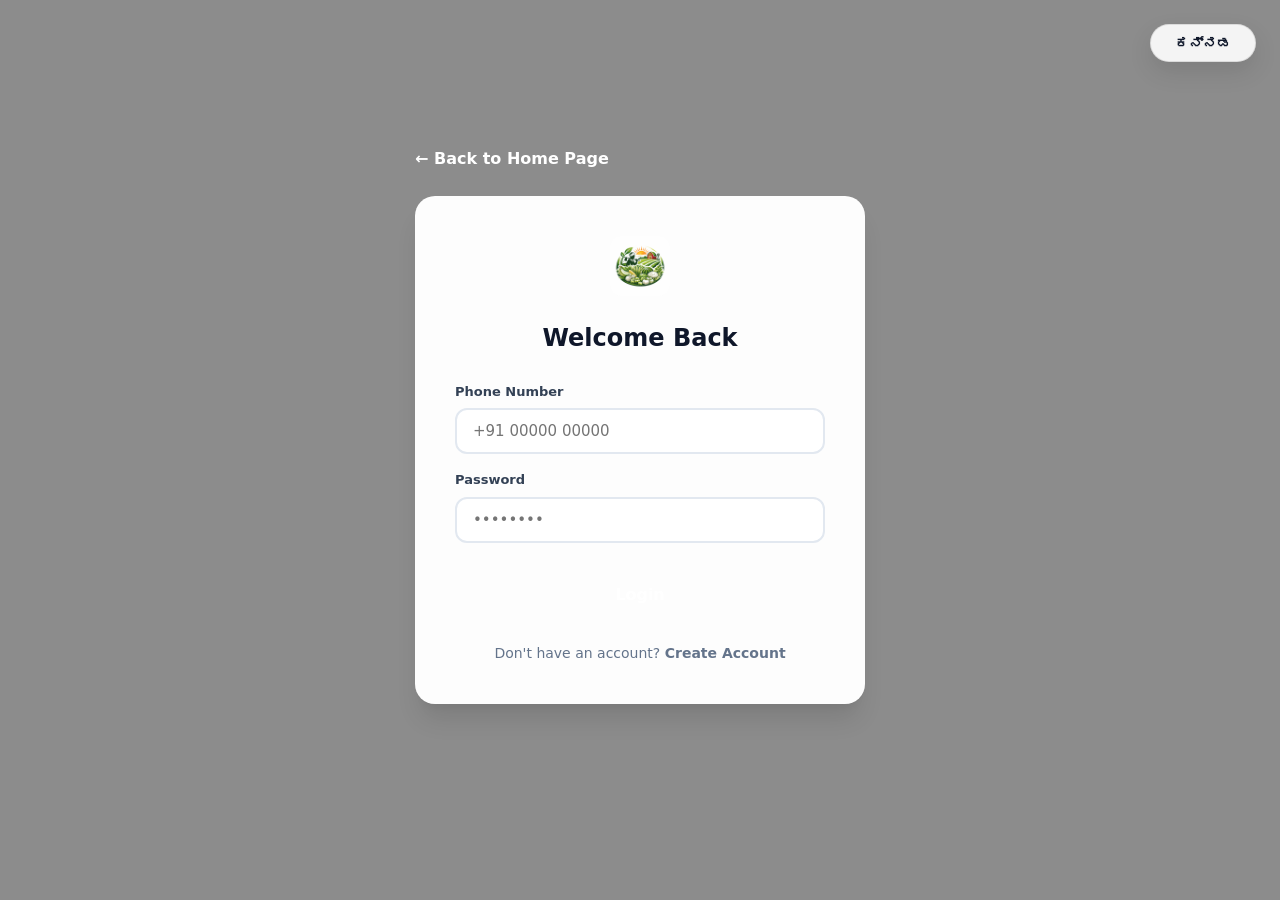
==== login.html @ d5a903eb "Add files via upload" ====
<!DOCTYPE html>
<html lang="en">
<head>
  <meta charset="UTF-8">
  <meta name="viewport" content="width=device-width, initial-scale=1.0">
  <title>Login / Sign Up — Raitha Bandhu</title>
  <link rel="stylesheet" href="style.css">
  <link rel="stylesheet" href="mobile.css">
  <style>
    body {
      background: linear-gradient(rgba(0, 0, 0, 0.45), rgba(0, 0, 0, 0.45)), url('https://images.unsplash.com/photo-1500382017468-9049fed747ef?auto=format&fit=crop&w=1920&q=80');
      background-size: cover;
      background-position: center;
      background-attachment: fixed;
      display: flex;
      align-items: center;
      justify-content: center;
      min-height: 100vh;
      margin: 0;
      padding: 20px;
    }
    .auth-container {
      width: 100%;
      max-width: 450px;
      position: relative;
    }
    .back-home {
      position: absolute;
      top: -50px;
      left: 0;
      color: white;
      font-weight: 700;
      display: flex;
      align-items: center;
      gap: 8px;
      text-decoration: none;
      transition: opacity 0.3s;
    }
    .back-home:hover { opacity: 0.8; }

    .auth-card {
      background: rgba(255, 255, 255, 0.98);
      backdrop-filter: blur(10px);
      padding: 40px;
      border-radius: var(--radius);
      box-shadow: var(--shadow-lg);
      text-align: center;
      animation: glideUp 0.6s ease-out;
    }
    .auth-logo {
      width: 60px;
      height: 60px;
      border-radius: 12px;
      margin-bottom: 16px;
    }
    .auth-title {
      font-size: 24px;
      font-weight: 800;
      color: var(--green);
      margin-bottom: 24px;
    }
    .form-group {
      text-align: left;
      margin-bottom: 16px;
    }
    .form-label {
      display: block;
      font-size: 13px;
      font-weight: 700;
      color: var(--text-sub);
      margin-bottom: 6px;
    }
    .form-input {
      width: 100%;
      padding: 12px 16px;
      border: 2px solid var(--border);
      border-radius: 12px;
      font-size: 15px;
      transition: border-color 0.3s;
    }
    .form-input:focus {
      outline: none;
      border-color: var(--green-mid);
    }
    .btn-auth {
      width: 100%;
      background: var(--green);
      color: white;
      padding: 14px;
      border-radius: 12px;
      font-size: 16px;
      font-weight: 700;
      margin-top: 12px;
      transition: all 0.2s;
    }
    .btn-auth:hover {
      background: var(--green-mid);
      transform: translateY(-2px);
    }
    .auth-switch {
      margin-top: 24px;
      font-size: 14px;
      color: var(--text-muted);
    }
    .auth-switch a {
      color: var(--green-mid);
      font-weight: 700;
      cursor: pointer;
    }
    .hidden { display: none; }
  </style>
</head>
<body>

  <div class="auth-container">
    <button id="langToggleBtn" class="login-lang-btn" onclick="toggleLanguage()">ಕನ್ನಡ</button>
    <a href="index.html" class="back-home" data-i18n="back_to_home">← Back to Home Page</a>

    <!-- LOGIN CARD -->
    <div class="auth-card" id="loginCard">
      <img src="logo.png" alt="Raitha Bandhu" class="auth-logo" style="border-radius:12px;">
      <h1 class="auth-title" data-i18n="login_welcome_back">Welcome Back</h1>
      
      <form id="loginForm">
        <div class="form-group">
          <label class="form-label" data-i18n="login_phone">Phone Number</label>
          <input type="tel" id="loginPhone" class="form-input" placeholder="+91 00000 00000" required>
        </div>
        <div class="form-group">
          <label class="form-label" data-i18n="login_pass">Password</label>
          <input type="password" id="loginPass" class="form-input" placeholder="••••••••" required>
        </div>
        <button type="submit" class="btn-auth" data-i18n="login_btn">Login</button>
      </form>

      <p class="auth-switch"><span data-i18n="login_no_account">Don't have an account?</span> <a onclick="toggleAuth()" data-i18n="login_create_link">Create Account</a></p>
    </div>

    <!-- SIGNUP CARD -->
    <div class="auth-card hidden" id="signupCard">
      <img src="logo.png" alt="Raitha Bandhu" class="auth-logo" style="border-radius:12px;">
      <h1 class="auth-title" data-i18n="login_create_account">Create Account</h1>
      
      <form id="signupForm">
        <div class="form-group">
          <label class="form-label" data-i18n="login_full_name">Full Name</label>
          <input type="text" id="signupName" class="form-input" data-i18n-placeholder="signup_name_placeholder" placeholder="Enter your name" required>
        </div>
        <div class="form-group">
          <label class="form-label" data-i18n="login_phone">Phone Number</label>
          <input type="tel" id="signupPhone" class="form-input" placeholder="+91 00000 00000" required>
        </div>
        <div class="form-group">
          <label class="form-label" data-i18n="login_pass_create">Create Password</label>
          <input type="password" id="signupPass" class="form-input" placeholder="••••••••" required>
        </div>
        <button type="submit" class="btn-auth" data-i18n="login_signup_btn">Sign Up</button>
      </form>

      <p class="auth-switch"><span data-i18n="login_have_account">Already have an account?</span> <a onclick="toggleAuth()" data-i18n="login_instead_link">Login instead</a></p>
    </div>
  </div>

  <script src="i18n.js"></script>
  <script>
    function toggleAuth() {
      document.getElementById('loginCard').classList.toggle('hidden');
      document.getElementById('signupCard').classList.toggle('hidden');
    }

    // LOGIN LOGIC
    document.getElementById('loginForm').addEventListener('submit', (e) => {
      e.preventDefault();
      const phone = document.getElementById('loginPhone').value;
      
      // For demo, we just check if any user exists in localStorage or mock one
      const stored = JSON.parse(localStorage.getItem('raitha_user'));
      if (stored && stored.phone === phone) {
        stored.isLoggedIn = true;
        localStorage.setItem('raitha_user', JSON.stringify(stored));
        window.location.href = 'index.html';
      } else {
        // Mock successful login for any phone if no user found (for easier testing)
        const user = {
          name: "Farmer User",
          phone: phone,
          isLoggedIn: true,
          location: "Karnataka",
          cropping: "Mixed Cropping",
          mandi: "Bangalore",
          water: "Borewell",
          soil: "Red Loam"
        };
        localStorage.setItem('raitha_user', JSON.stringify(user));
        window.location.href = 'index.html';
      }
    });

    // SIGNUP LOGIC
    document.getElementById('signupForm').addEventListener('submit', (e) => {
      e.preventDefault();
      const name = document.getElementById('signupName').value;
      const phone = document.getElementById('signupPhone').value;
      
      const user = {
        name: name,
        phone: phone,
        isLoggedIn: true,
        location: "Select District",
        cropping: "Traditional",
        mandi: "Nearest Mandi",
        water: "Rainfed",
        soil: "Unknown"
      };
      
      localStorage.setItem('raitha_user', JSON.stringify(user));
      alert("Account created successfully!");
      window.location.href = 'profile.html'; // Go to profile to finish setup
    });
  </script>
</body>
</html>
---- style.css ----
/* ============================================================
   RAITHA — Smart Crop Decision System
   Simple, Clean, Farmer-Friendly White Theme (With Real Images)
   ============================================================ */

/* ── RESET & BASE ─────────────────────────────────────────── */
@keyframes glideUp {
  0% { opacity: 0; transform: translateY(30px); }
  100% { opacity: 1; transform: translateY(0); }
}

*, *::before, *::after { box-sizing: border-box; margin: 0; padding: 0; }

:root {
  --white: #ffffff;
  --bg: #f8fafc;
  --bg2: #f1f5f9;
  --card: #ffffff;

  --slate: #0f172a;
  --slate-dark: #020617;
  --slate-light: #f1f5f9;
  --slate-border: #e2e8f0;
  --slate-glow: rgba(15, 23, 42, 0.4);

  --emerald: #10b981;
  --slate: #0f172a;
  --amber: #f59e0b;

  --orange: #f59e0b;
  --orange-light: #fffbeb;
  --orange-mid: #fbbf24;

  --red: #ef4444;
  --red-light: #fef2f2;

  --text: #0f172a;
  --text-sub: #334155;
  --text-muted: #64748b;

  --border: #e2e8f0;

  --radius: 20px;
  --radius-sm: 8px;
  --radius-lg: 32px;

  --shadow: 0 10px 15px -3px rgba(0,0,0,0.1), 0 4px 6px -2px rgba(0,0,0,0.05);
  --shadow-lg: 0 20px 25px -5px rgba(0,0,0,0.1), 0 10px 10px -5px rgba(0,0,0,0.04);
  --shadow-sm: 0 1px 2px 0 rgba(0,0,0,0.05);

  --header-h: 80px;
  --font: "Inter", system-ui, -apple-system, sans-serif;
}

@keyframes shimmer {
  0% { background-position: -200% 0; }
  100% { background-position: 200% 0; }
}

@keyframes pulse-slate {
  0% { box-shadow: 0 0 0 0 rgba(15, 23, 42, 0.4); }
  70% { box-shadow: 0 0 0 10px rgba(15, 23, 42, 0); }
  100% { box-shadow: 0 0 0 0 rgba(15, 23, 42, 0); }
}

html { scroll-behavior: smooth; overflow-x: hidden; }

body {
  font-family: var(--font);
  background: var(--bg);
  color: var(--text);
  line-height: 1.6;
  min-height: 100vh;
  padding-top: 0;
  overflow-x: hidden;
  width: 100%;
}

a { text-decoration: none; color: inherit; }
button { font-family: var(--font); cursor: pointer; border: none; }
select, input { font-family: var(--font); }

/* ── HEADER ──────────────────────────────────────────────────── */
.header-top-bar {
  background: #020617;
  color: #94a3b8;
  height: 36px;
  font-size: 11px;
  display: flex;
  flex-direction: row;
  justify-content: center;
  padding: 0 32px;
  border-bottom: 1px solid rgba(255,255,255,0.05);
  font-weight: 700;
  text-transform: uppercase;
  letter-spacing: 0.5px;
}
.detail-hero {
  background-size: cover;
  background-position: center;
  background-repeat: no-repeat;
  background-image: linear-gradient(rgba(15, 23, 42, 0.8), rgba(15, 23, 42, 0.8)), url('https://images.unsplash.com/photo-1500382017468-9049fed747ef?auto=format&fit=crop&w=1920&q=80');
  padding: 60px 40px;
  border-radius: 40px;
  display: flex;
  justify-content: space-between;
  align-items: center;
  margin-bottom: 48px;
  color: white;
  box-shadow: 0 20px 40px rgba(0,0,0,0.1);
  border: 1px solid rgba(255,255,255,0.1);
}

.dh-left { display: flex; align-items: center; gap: 32px; }
.dh-icon {
  width: 100px;
  height: 100px;
  background: rgba(255,255,255,0.15);
  backdrop-filter: blur(10px);
  border: 1px solid rgba(255,255,255,0.2);
  display: flex;
  align-items: center;
  justify-content: center;
  font-size: 56px;
  border-radius: 32px;
  box-shadow: 0 12px 24px rgba(0,0,0,0.1);
  overflow: hidden; /* Ensure image is contained */
}
.dh-crop-img {
  width: 100%;
  height: 100%;
  object-fit: cover;
  border-radius: inherit;
}
.dh-name {
  font-size: 56px;
  font-weight: 950;
  margin-bottom: 8px;
  letter-spacing: -1.5px;
  background: linear-gradient(to bottom, #ffffff, #dcfce7);
  -webkit-background-clip: text;
  -webkit-text-fill-color: transparent;
}
.dh-meta { display: flex; gap: 12px; font-weight: 700; color: #bae6fd; font-size: 15px; }
.dh-cat, .dh-season, .dh-harvest {
  background: rgba(255,255,255,0.1);
  padding: 6px 14px;
  border-radius: 12px;
}
.dh-price-block {
  text-align: right;
  background: rgba(255,255,255,0.1);
  backdrop-filter: blur(16px);
  padding: 32px;
  border-radius: 32px;
  border: 1px solid rgba(255,255,255,0.2);
  box-shadow: 0 15px 35px rgba(0,0,0,0.15);
}
.dh-today {
  font-size: 56px;
  font-weight: 950;
  color: #fff;
  line-height: 1;
}
.dh-today-unit {
  font-size: 14px;
  color: #d1fae5;
  font-weight: 700;
  text-transform: uppercase;
  letter-spacing: 0.5px;
  margin-top: 4px;
  display: block;
}
.dh-change {
  display: inline-block;
  margin: 12px 0;
  padding: 6px 14px;
  border-radius: 12px;
  font-size: 18px;
  font-weight: 900;
  background: rgba(0,0,0,0.3);
}
.dh-change.up { color: #4ade80; }
.dh-change.down { color: #f87171; }
.dh-yesterday {
  font-size: 15px;
  color: #a7f3d0;
  font-weight: 600;
  opacity: 0.9;
}
.header-top-inner {
  max-width: 1400px;
  width: 100%;
  margin: 0 auto;
  flex-direction: row;
  display: flex;
  justify-content: center; /* Centered */
  align-items: center;
  gap: 40px;
}
.market-status {
  display: flex;
  align-items: center;
  gap: 6px;
  color: #10b981;
}
.market-status-dot {
  width: 6px;
  height: 6px;
  background: #10b981;
  border-radius: 50%;
  box-shadow: 0 0 10px #10b981;
}
.ticker-wrap {
  flex: 1;
  overflow: hidden;
  white-space: nowrap;
  margin: 0 40px;
  position: relative;
}
.ticker-content {
  display: inline-block;
  animation: ticker-slide 30s linear infinite;
}
.ticker-item {
  margin-right: 20px;
}
.ticker-item .up { color: #10b981; }
.ticker-item .down { color: #f43f5e; }
.ticker-sep { color: #334155; margin-right: 20px; }

@keyframes ticker-slide {
  from { transform: translateX(0); }
  to { transform: translateX(-50%); }
}

.header {
  position: fixed;
  top: 0; left: 0; right: 0;
  height: 84px;
  background: rgba(15, 23, 42, 0.95); /* Deep Slate/Charcoal */
  backdrop-filter: blur(20px) saturate(180%);
  -webkit-backdrop-filter: blur(20px) saturate(180%);
  z-index: 2000;
  border-bottom: 1px solid rgba(255, 255, 255, 0.1);
  display: flex;
  align-items: center;
  box-shadow: 0 4px 30px rgba(0,0,0,0.2);
}

.brand-name { font-size: 26px; font-weight: 900; color: #fff; letter-spacing: -1px; }

.nav-tabs {
  display: flex;
  background: rgba(255, 255, 255, 0.1);
  padding: 5px;
  border-radius: 16px;
  gap: 4px;
  border: 1px solid rgba(255, 255, 255, 0.1);
}
.nav-tab {
  padding: 8px 18px;
  border-radius: 12px;
  font-size: 14px;
  font-weight: 800;
  color: #d1fae5;
  transition: all 0.3s;
}
.nav-tab:hover { color: #fff; background: rgba(255,255,255,0.1); }
.nav-tab.active { background: #fff; color: #0f172a; box-shadow: 0 4px 15px rgba(0,0,0,0.1); }

/* Premium Floating Lang Button for Login */
.login-lang-btn {
  position: fixed;
  top: 24px;
  right: 24px;
  z-index: 2000;
  background: rgba(255, 255, 255, 0.9);
  backdrop-filter: blur(12px);
  -webkit-backdrop-filter: blur(12px);
  border: 1px solid rgba(0, 0, 0, 0.1);
  padding: 10px 24px;
  border-radius: 50px;
  font-weight: 800;
  font-size: 14px;
  color: #0f172a;
  cursor: pointer;
  box-shadow: 0 10px 25px rgba(0,0,0,0.1);
  transition: all 0.3s cubic-bezier(0.4, 0, 0.2, 1);
  display: flex;
  align-items: center;
  gap: 8px;
}
.login-lang-btn:hover {
  background: #fff;
  transform: translateY(-2px);
  box-shadow: 0 15px 35px rgba(0,0,0,0.15);
  border-color: #0f172a;
}
.login-lang-btn:active { transform: translateY(0); }

.search-bar {
  display: flex;
  align-items: center;
  background: rgba(255, 255, 255, 0.1);
  border-radius: 16px;
  padding: 5px 8px;
  width: 300px;
  position: relative;
  transition: all 0.3s;
  border: 1px solid rgba(255, 255, 255, 0.1);
}
.search-bar:focus-within { background: rgba(255, 255, 255, 0.2); width: 340px; border-color: #10b981; }
.search-trigger-icon { padding-left: 10px; color: #d1fae5; }
.search-input {
  background: transparent;
  border: none;
  padding: 8px 12px;
  font-size: 14px;
  color: #fff;
  width: 100%;
  outline: none;
}
.search-input::placeholder { color: rgba(255, 255, 255, 0.6); }
.header-inner {
  max-width: 1440px;
  width: 100%;
  margin: 0 auto;
  padding: 0 24px;
  display: flex;
  align-items: center;
  justify-content: space-between;
}

.header-left, .header-right {
  display: flex;
  align-items: center;
  gap: 32px;
}

.brand {
  display: flex;
  align-items: center;
  gap: 12px;
  flex-shrink: 0;
}
.app-logo-img { width: 44px; height: 44px; object-fit: contain; border-radius: 10px; }
.brand-name { font-size: 24px; font-weight: 900; color: #fff; letter-spacing: -1px; }

/* ── AUTH SECTION ────────────────────────────────────────────── */
.auth-section { display: flex; align-items: center; gap: 12px; }
.auth-btn {
  display: flex;
  align-items: center;
  gap: 8px;
  padding: 8px 16px;
  border-radius: 12px;
  background: white;
  border: 1px solid var(--border);
  font-size: 13px;
  font-weight: 800;
  color: var(--text);
  transition: all 0.2s;
  cursor: pointer;
}
.auth-btn:hover { background: #f8fafc; transform: translateY(-1px); border-color: var(--green-mid); box-shadow: 0 4px 12px rgba(0,0,0,0.05); }
.auth-icon { font-size: 16px; }
.logout-link { color: var(--red); border-color: var(--red-light); }
.logout-link:hover { background: var(--red-light); border-color: var(--red); }

.lang-toggle-btn {
  padding: 10px 18px;
  background: var(--green);
  color: white;
  border-radius: 14px;
  font-weight: 900;
  font-size: 13px;
  transition: all 0.2s;
}
.lang-toggle-btn:hover { transform: scale(1.05); box-shadow: 0 4px 15px rgba(6, 78, 59, 0.3); }

/* ── PAGE BACKGROUNDS ────────────────────────────────────────── */
.login-page {
  background: linear-gradient(rgba(0,0,0,0.4), rgba(0,0,0,0.4)), url('https://images.unsplash.com/photo-1500382017468-9049fed747ef?auto=format&fit=crop&w=1920&q=80') center/cover no-repeat fixed !important;
}

.weather-main, .profile-container {
  background: url('https://images.unsplash.com/photo-1561470508-fd4df1ed90b2?auto=format&fit=crop&w=1920&q=80') center/cover no-repeat fixed !important;
}

body { padding-top: 84px; } /* Space for fixed header */




.btn-pagination {
  background: white;
  color: var(--green);
  border: 2px solid var(--green);
  padding: 12px 32px;
  border-radius: 50px;
  font-weight: 700;
  font-size: 15px;
  transition: all 0.2s;
  cursor: pointer;
  box-shadow: 0 4px 6px rgba(0,0,0,0.05);
}
.btn-pagination:hover {
  background: var(--green);
  color: white;
  transform: translateY(-2px);
  box-shadow: 0 6px 12px rgba(0,0,0,0.1);
}

.real-cat-icon {
  width: 1.4em;
  height: 1.4em;
  border-radius: 50%;
  object-fit: cover;
  vertical-align: middle;
  background: white;
  box-shadow: 0 2px 5px rgba(0,0,0,0.15);
  display: inline-block;
  margin-right: 6px;
  border: 1px solid rgba(220, 220, 220, 0.5);
}

/* ── HERO CORE STATS ──────────────────────────────────────────── */
.hero-stats {
  display: flex;
  justify-content: center;
  gap: 16px;
  margin-top: 32px;
  flex-wrap: wrap;
  width: 100%;
}
.stat-card {
  background: rgba(0, 0, 0, 0.4);
  backdrop-filter: blur(8px);
  -webkit-backdrop-filter: blur(8px);
  border: 1px solid rgba(255, 255, 255, 0.15);
  box-shadow: 0 8px 16px rgba(0,0,0,0.3);
  padding: 20px 24px;
  border-radius: var(--radius);
  text-align: center;
  flex: 1;
  min-width: 120px;
  max-width: 200px;
  transition: transform 0.2s, background 0.2s;
}
.stat-card:hover {
  transform: translateY(-3px);
  background: rgba(0, 0, 0, 0.5);
  border-color: rgba(255,255,255,0.3);
}
.stat-val {
  font-size: 32px;
  font-weight: 800;
  color: white;
  line-height: 1;
  text-shadow: 1px 1px 2px rgba(0,0,0,0.5);
}
.stat-lbl {
  font-size: 12px;
  color: #a5d6a7;
  font-weight: 700;
  text-transform: uppercase;
  letter-spacing: 1px;
  margin-top: 8px;
}
.btn-primary {
  background: white;
  color: var(--green);
  padding: 14px 28px;
  border-radius: 50px;
  font-weight: 700;
  font-size: 16px;
  transition: all 0.2s;
  box-shadow: var(--shadow);
}
.btn-primary:hover { background: var(--green-light); transform: translateY(-2px); }
.btn-secondary {
  background: rgba(255,255,255,0.2);
  color: white;
  padding: 14px 28px;
  border-radius: 50px;
  font-weight: 700;
  font-size: 16px;
  border: 2px solid rgba(255,255,255,0.8);
  transition: all 0.2s;
}
.btn-secondary:hover { background: rgba(255,255,255,0.3); transform: translateY(-2px); }

/* ── NOTICE BAR ────────────────────────────────────────────────── */
.notice-bar {
  background-color: #fff8e1;
  color: #ff8f00;
  text-align: center;
  padding: 10px 16px;
  font-size: 13px;
  font-weight: 600;
  border-bottom: 1px solid #ffe082;
  line-height: 1.5;
  
  /* Critical for zooming & mobile constraints */
  word-wrap: break-word;
  white-space: normal;
  display: block;
}

/* ── LIVE DATA WIDGETS ──────────────────────────────────── */
.live-dashboard {
  display: flex;
  justify-content: center;
  gap: 16px;
  margin-top: 24px;
  flex-wrap: wrap;
}
.live-widget {
  background: rgba(255, 255, 255, 0.05);
  backdrop-filter: blur(16px);
  -webkit-backdrop-filter: blur(16px);
  border: 1px solid rgba(255, 255, 255, 0.1);
  border-radius: 20px;
  padding: 20px 28px;
  display: flex;
  align-items: center;
  gap: 20px;
  color: white;
  transition: all 0.3s;
}
.live-widget:hover {
  background: rgba(255, 255, 255, 0.1);
  border-color: rgba(16, 185, 129, 0.3);
  transform: translateY(-4px);
}
.live-widget-icon {
  font-size: 36px;
  filter: drop-shadow(0 4px 8px rgba(0,0,0,0.3));
}
.live-widget-title {
  font-size: 11px;
  text-transform: uppercase;
  color: #a7f3d0;
  font-weight: 800;
  letter-spacing: 1px;
}
.live-widget-val {
  font-size: 20px;
  font-weight: 800;
  margin-top: 4px;
}
.live-widget-sub {
  font-size: 13px;
  color: rgba(255, 255, 255, 0.7);
  display: flex;
  align-items: center;
  gap: 6px;
}

/* Live Pulse Dot */
.pulse-dot {
  width: 8px;
  height: 8px;
  background: #10b981;
  border-radius: 50%;
  position: relative;
}
.pulse-dot::after {
  content: "";
  position: absolute;
  inset: -4px;
  border-radius: 50%;
  border: 2px solid #10b981;
  animation: pulse-emerald 2s infinite;
}

/* ── SPLASH SCREEN LOADER ─────────────────────────────────────────── */
#splashScreen {
  position: fixed;
  inset: 0;
  background: #020617;
  z-index: 99999;
  display: flex;
  flex-direction: column;
  align-items: center;
  justify-content: center;
  transition: opacity 0.6s ease, visibility 0.6s ease;
}
.splash-logo-container {
  display: flex;
  flex-direction: column;
  align-items: center;
  animation: pulseLogo 1.5s infinite;
}
.splash-logo-img {
  width: 120px;
  height: 120px;
  border-radius: 20px;
  margin-bottom: 24px;
  box-shadow: 0 10px 20px rgba(0,0,0,0.5);
  animation: scaleIn 0.8s ease-out forwards;
}
.splash-title {
  color: white;
  font-size: 32px;
  font-weight: 800;
  letter-spacing: 3px;
}
.splash-hidden {
  opacity: 0;
  visibility: hidden;
  pointer-events: none;
}
@keyframes pulseLogo {
  0% { transform: scale(0.95); opacity: 0.8; }
  50% { transform: scale(1.05); opacity: 1; }
  100% { transform: scale(0.95); opacity: 0.8; }
}

/* ── SEARCH BAR ───────────────────────────────────────────── */
.notice-bar {
  background: rgba(255, 248, 225, 0.95);
  backdrop-filter: blur(10px);
  border-bottom: 2px solid rgba(255, 224, 130, 0.8);
  padding: 10px 24px;
  text-align: center;
  font-size: 14px;
  color: #5d4037;
  font-weight: 600;
}

/* ── SECTIONS ─────────────────────────────────────────────── */
.section {
  max-width: 1200px;
  margin: 0 auto;
  padding: 48px 24px;
}
.section-header {
  margin-bottom: 40px;
  text-align: center;
}
.hero {
  padding: 120px 24px;
  background: linear-gradient(rgba(15, 23, 42, 0.65), rgba(15, 23, 42, 0.85)), url('https://images.unsplash.com/photo-1500382017468-9049fed747ef?auto=format&fit=crop&w=1920&q=80') center/cover no-repeat fixed;
  color: white;
  text-align: center;
  position: relative;
  overflow: hidden;
  border-radius: 0 0 80px 80px;
  box-shadow: 0 25px 50px -12px rgba(0, 0, 0, 0.25);
}

.hero::before {
  content: "";
  position: absolute;
  top: 0; left: 0; right: 0; bottom: 0;
  background: radial-gradient(circle at center, transparent 0%, rgba(0,0,0,0.3) 100%);
  pointer-events: none;
}

.hero-inner { max-width: 1100px; margin: 0 auto; position: relative; z-index: 2; }

.hero-title {
  font-size: 64px;
  font-weight: 950;
  margin-bottom: 28px;
  line-height: 1.05;
  letter-spacing: -2px;
  color: #ffffff; /* Minimalist White */
  text-shadow: 0 10px 30px rgba(0,0,0,0.2);
}

.hero-sub {
  font-size: 20px;
  opacity: 0.85;
  margin-bottom: 48px;
  max-width: 800px;
  margin-left: auto;
  margin-right: auto;
  font-weight: 500;
  color: #ffffff;
  line-height: 1.6;
}

.hero-quote {
  font-size: 14px;
  font-style: italic;
  font-weight: 500;
  color: rgba(255,255,255,0.9);
  background: rgba(255,255,255,0.05);
  padding: 10px 20px;
  border-radius: 50px;
  display: inline-block;
  margin-bottom: 20px;
  border: 1px solid rgba(255,255,255,0.15);
}

.hero-actions { display: flex; gap: 16px; justify-content: center; }

.btn-primary {
  background: #fff;
  color: #064e3b;
  padding: 16px 32px;
  border-radius: 16px;
  font-weight: 800;
  font-size: 16px;
  box-shadow: 0 10px 25px rgba(0,0,0,0.15);
  transition: all 0.3s cubic-bezier(0.4, 0, 0.2, 1);
  border: none;
  cursor: pointer;
}
.btn-primary:hover { 
  transform: translateY(-4px); 
  box-shadow: 0 20px 40px rgba(0,0,0,0.2); 
  background: #f8fafc; 
  color: #059669;
}

.btn-secondary {
  background: rgba(255,255,255,0.1);
  backdrop-filter: blur(10px);
  color: white;
  padding: 16px 32px;
  border-radius: 16px;
  font-weight: 800;
  font-size: 16px;
  border: 1px solid rgba(255,255,255,0.2);
  transition: all 0.3s;
}
.btn-secondary:hover { 
  background: rgba(255,255,255,0.25); 
  transform: translateY(-4px); 
  border-color: rgba(255,255,255,0.5);
  box-shadow: 0 15px 35px rgba(0,0,0,0.2);
}

/* ── STATS WIDGET ────────────────────────────────────────────── */
.hero-stats {
  display: flex;
  justify-content: center;
  align-items: stretch;
  gap: 32px;
  margin: 80px auto 0;
  max-width: 900px;
  width: 100%;
}
.stat-item {
  flex: 1;
  background: rgba(255, 255, 255, 0.08);
  border: 1px solid rgba(255, 255, 255, 0.2);
  padding: 40px 24px;
  border-radius: 40px;
  backdrop-filter: blur(12px);
  transition: all 0.4s cubic-bezier(0.175, 0.885, 0.32, 1.275);
  position: relative;
  text-align: center;
  display: flex;
  flex-direction: column;
  justify-content: center;
  align-items: center;
}
.stat-item:hover { transform: translateY(-10px); background: rgba(255, 255, 255, 0.12); box-shadow: 0 20px 40px rgba(0,0,0,0.2); }
.stat-val { font-size: 52px; font-weight: 950; color: #fff; margin-bottom: 8px; letter-spacing: -2.5px; }
.stat-lbl { font-size: 13px; font-weight: 800; text-transform: uppercase; letter-spacing: 1.5px; color: #a7f3d0; }

.section-title {
  font-size: 32px;
  font-weight: 800;
  color: var(--text);
  margin-bottom: 12px;
  position: relative;
  display: inline-block;
}
.section-title::after {
  content: "";
  position: absolute;
  bottom: -6px;
  left: 50%;
  transform: translateX(-50%);
  width: 40px;
  height: 4px;
  background: var(--green-mid);
  border-radius: 2px;
}
.section-sub {
  font-size: 17px;
  color: var(--text-muted);
  max-width: 600px;
  margin: 0 auto;
}

/* ── REAL IMAGE CROP GRID ──────────────────────────────────────── */
.crop-grid {
  display: grid;
  grid-template-columns: repeat(auto-fill, minmax(260px, 1fr));
  gap: 20px;
}

.mandi-grid {
  display: grid;
  grid-template-columns: repeat(3, 1fr);
  gap: 24px;
}

/* Cards with Background Image */
.crop-card, .mandi-card {
  border-radius: var(--radius);
  overflow: hidden;
  cursor: pointer;
  position: relative;
  background-color: var(--card);
  box-shadow: var(--shadow);
  transition: all 0.4s cubic-bezier(0.4, 0, 0.2, 1);
  background-size: cover;
  background-position: center;
  min-height: 280px;
  display: flex;
  flex-direction: column;
  justify-content: flex-end;
  color: white;
  border: 1px solid var(--border);
}

.crop-card::before, .mandi-card::before {
  content: "";
  position: absolute;
  inset: 0;
  background: linear-gradient(to top, rgba(15, 23, 42, 0.95) 0%, rgba(15, 23, 42, 0.4) 50%, rgba(15, 23, 42, 0) 100%);
  z-index: 1;
  transition: opacity 0.3s;
}

.crop-card:hover, .mandi-card:hover {
  transform: translateY(-12px);
  box-shadow: var(--shadow-lg);
  border-color: var(--green-mid);
}

.crop-card:hover::before, .mandi-card:hover::before {
  background: linear-gradient(to top, rgba(6, 78, 59, 0.98) 0%, rgba(6, 78, 59, 0.6) 60%, rgba(6, 78, 59, 0.2) 100%);
}

/* Content wrapper above gradient */
.card-content {
  position: relative;
  z-index: 2;
  padding: 20px;
  width: 100%;
}

.card-rank {
  position: absolute;
  top: 16px; right: 16px;
  z-index: 3;
  font-size: 11px;
  font-weight: 800;
  color: white;
  background: linear-gradient(135deg, #10b981, #059669);
  padding: 6px 12px;
  border-radius: 50px;
  box-shadow: 0 4px 12px rgba(16, 185, 129, 0.3);
  text-transform: uppercase;
  letter-spacing: 0.5px;
}
.card-name { font-size: 20px; font-weight: 800; margin-bottom: 4px; text-shadow: 1px 1px 2px rgba(0,0,0,0.8); }
.card-cat { font-size: 13px; color: #e0e0e0; margin-bottom: 12px; font-weight: 500; }
.card-price {
  display: flex;
  align-items: baseline;
  gap: 8px;
  margin-bottom: 10px;
}
.price-val { font-size: 24px; font-weight: 800; }
.price-unit { font-size: 12px; color: #cccccc; }
.price-trend { font-size: 14px; font-weight: 800; background: rgba(0,0,0,0.4); padding: 2px 6px; border-radius: 4px;}

.card-meta { display: flex; gap: 8px; flex-wrap: wrap; margin-bottom: 4px; align-items: center;}
.card-score { font-size: 13px; color: #cccccc; font-weight: 600; margin-top: 4px; }

/* ── RISK BADGES (WHITE BACKGROUND) ───────────────────────────────── */
.risk-badge {
  display: inline-block;
  padding: 4px 12px;
  border-radius: 20px;
  font-size: 12px;
  font-weight: 800;
  box-shadow: 0 1px 3px rgba(0,0,0,0.3);
}
.risk-low { background: #e8f5e9; color: var(--green); border: 1px solid var(--green-border); }
.risk-medium { background: #fff3e0; color: var(--orange-mid); border: 1px solid #ffcc80; }
.risk-high { background: #ffebee; color: var(--red); border: 1px solid #ef9a9a; }
.season-tag {
  font-size: 12px;
  padding: 4px 12px;
  border-radius: 20px;
  background: rgba(255,255,255,0.2);
  backdrop-filter: blur(4px);
  color: white;
  border: 1px solid rgba(255,255,255,0.4);
}
.up { color: #4caf50; } /* brighter green on black bg */
.down { color: #ff5252; } /* brighter red on black bg */
.flat { color: #ffb74d; }
.profit-pos { color: #4caf50; font-weight: 800; text-shadow: 1px 1px 2px rgba(0,0,0,0.5); }
.profit-neg { color: #ff5252; font-weight: 800; text-shadow: 1px 1px 2px rgba(0,0,0,0.5); }

/* ── MANDI SPECIFIC LAYOUT ────────────────────────────────────────── */
.mc-header {
  display: flex;
  align-items: center;
  justify-content: space-between;
  margin-bottom: 12px;
}
.mc-name { font-size: 22px; font-weight: 800; text-shadow: 1px 1px 3px rgba(0,0,0,0.8); }
.mc-cat { font-size: 13px; color: #ddd; font-weight: 500; }
.mc-prices {
  display: flex;
  align-items: center;
  gap: 16px;
  margin-bottom: 12px;
  background: rgba(0,0,0,0.4);
  padding: 10px;
  border-radius: 8px;
}
.mc-today, .mc-yesterday { flex: 1; }
.mc-price-label { font-size: 11px; color: #bbb; text-transform: uppercase; font-weight: 700; margin-bottom: 2px; }
.mc-price-val { font-size: 20px; font-weight: 800; }
.mc-price-unit { font-size: 12px; color: #999; margin-left: 2px; }
.mc-price-val.muted { color: #ccc; font-size: 16px; }

.mc-footer {
  display: flex;
  justify-content: space-between;
  align-items: center;
  font-size: 15px;
  font-weight: 800;
  margin-bottom: 8px;
}
.demand-label { font-size: 12px; color: #ccc; font-weight: 600; display: block; margin-top: 8px; }

/* ── MANDI SUMMARY STATS ─────────────────────────────────────────── */
.mandi-summary {
  display: grid;
  grid-template-columns: repeat(5, 1fr);
  gap: 16px;
  margin-bottom: 32px;
}
.mandi-stat-card {
  border-radius: var(--radius);
  padding: 24px;
  display: flex;
  position: relative;
  overflow: hidden;
  color: white;
  box-shadow: var(--shadow);
  transition: all 0.4s cubic-bezier(0.4, 0, 0.2, 1);
  border: 1px solid rgba(255,255,255,0.1);
  cursor: pointer;
}
.mandi-stat-card:hover {
  transform: translateY(-8px);
  box-shadow: var(--shadow-lg);
}
.msc-blue { background: linear-gradient(135deg, #3b82f6, #1d4ed8); }
.msc-green { background: linear-gradient(135deg, #10b981, #047857); }
.msc-purple { background: linear-gradient(135deg, #8b5cf6, #6d28d9); }
.msc-red { background: linear-gradient(135deg, #ef4444, #b91c1c); }
.msc-orange { background: linear-gradient(135deg, #f59e0b, #d97706); }

.mandi-stat-card::after {
  content: "";
  position: absolute;
  top: 0; right: 0; bottom: 0; left: 0;
  background: linear-gradient(135deg, rgba(255,255,255,0.2) 0%, rgba(255,255,255,0) 100%);
  pointer-events: none;
}
.ms-icon {
  position: absolute;
  right: -10px;
  bottom: -20px;
  font-size: 90px;
  opacity: 0.12;
  line-height: 1;
}
.ms-info {
  display: flex;
  flex-direction: column;
  position: relative;
  z-index: 2;
}
.ms-val {
  font-size: 36px;
  font-weight: 800;
  color: white !important;
  line-height: 1;
  text-shadow: 1px 1px 2px rgba(0,0,0,0.1);
}
.ms-label {
  font-size: 13px;
  color: rgba(255,255,255,0.95);
  font-weight: 700;
  margin-top: 8px;
  text-transform: uppercase;
  letter-spacing: 1px;
}

.msc-blue { background: linear-gradient(135deg, #2196f3, #1565c0); }
.msc-green { background: linear-gradient(135deg, #4caf50, #2e7d32); }
.msc-purple { background: linear-gradient(135deg, #7e57c2, #4527a0); }
.msc-red { background: linear-gradient(135deg, #f44336, #c62828); }
.msc-orange { background: linear-gradient(135deg, #ff9800, #ef6c00); }

.active-summary {
  box-shadow: 0 0 0 3px white, 0 0 0 6px var(--green) !important;
  transform: translateY(-5px) scale(1.02);
}

/* ── CATEGORY GRID ─────────────────────────────────────────── */
.category-grid {
  display: grid;
  grid-template-columns: repeat(auto-fill, minmax(140px, 1fr));
  gap: 16px;
}
.cat-card {
  border-radius: var(--radius);
  padding: 24px 12px;
  text-align: center;
  cursor: pointer;
  transition: transform 0.2s, box-shadow 0.2s;
  box-shadow: var(--shadow-sm);
  background-size: cover;
  background-position: center;
  position: relative;
  overflow: hidden;
  color: white;
}
.cat-card::before {
  content: "";
  position: absolute;
  inset: 0;
  background: rgba(0,0,0,0.6);
  z-index: 1;
}
.cat-card:hover { transform: scale(1.05); box-shadow: var(--shadow); }
.cat-card:hover::before { background: rgba(0,0,0,0.4); }
.cat-icon { font-size: 32px; margin-bottom: 8px; position: relative; z-index: 2;}
.cat-name { font-size: 16px; font-weight: 800; position: relative; z-index: 2;}
.cat-count { font-size: 13px; color: #ddd; margin-top: 4px; position: relative; z-index: 2; font-weight: 600;}

/* ── PAGE HERO (MANDI) ───────────────────────────────────────────────── */
.page-hero {
  background: linear-gradient(rgba(27, 94, 32, 0.8), rgba(46, 125, 50, 0.9)), url('https://tse1.mm.bing.net/th?q=lush+green+farm+landscape+india&w=1200&h=400&c=7&rs=1&p=0');
  background-size: cover;
  background-position: center;
  color: white;
  padding: 40px 24px;
  text-align: center;
}
.page-hero-inner { max-width: 1200px; margin: 0 auto; }
.page-title { font-size: 32px; font-weight: 800; }
.page-sub { font-size: 16px; color: rgba(255,255,255,0.9); margin-top: 8px; }

/* ── TOOLBAR ─────────────────────────────────────────────────── */
.toolbar {
  background: white;
  border-bottom: 2px solid var(--border);
  padding: 16px 24px;
  position: sticky;
  top: var(--header-h);
  z-index: 100;
  box-shadow: var(--shadow-sm);
}
.toolbar-inner {
  max-width: 1200px;
  margin: 0 auto;
  display: flex;
  gap: 16px;
  align-items: flex-end;
  flex-wrap: wrap;
}
.filter-group { display: flex; flex-direction: column; gap: 5px; flex: 1; min-width: 200px;}
.filter-label { font-size: 12px; color: var(--text-muted); font-weight: 700; text-transform: uppercase; }
.toolbar-search {
  background: var(--bg);
  border: 2px solid var(--border);
  border-radius: var(--radius-sm);
  padding: 10px 14px;
  color: var(--text);
  font-size: 15px;
  outline: none;
  width: 100%;
  transition: border-color 0.2s;
}
.toolbar-search:focus { border-color: var(--green); }
.filter-select {
  background: var(--bg);
  border: 2px solid var(--border);
  border-radius: var(--radius-sm);
  padding: 10px 14px;
  color: var(--text);
  font-size: 15px;
  outline: none;
  cursor: pointer;
  transition: border-color 0.2s;
  width: 100%;
}
.filter-select:focus { border-color: var(--green); }

/* ── MAIN CONTENT ─────────────────────────────────────────────── */
.main-content {
  max-width: 1200px;
  margin: 0 auto;
  padding: 32px 24px;
}

/* ── DETAIL LAYOUT (crop.html) ────────────────────────────────────────────── */
.detail-layout {
  display: grid;
  grid-template-columns: 1fr 380px;
  gap: 40px;
  align-items: start;
  padding-top: 32px;
  max-width: 1400px;
  margin: 0 auto;
}

/* Metrics Row */
.metrics-row {
  display: grid;
  grid-template-columns: repeat(auto-fit, minmax(150px, 1fr));
  gap: 16px;
  margin-bottom: 32px;
}
.metric-card {
  background: white;
  border: 1px solid rgba(0,0,0,0.06);
  border-radius: 20px;
  padding: 24px 20px;
  text-align: center;
  box-shadow: 0 4px 15px rgba(0,0,0,0.04);
  transition: all 0.3s cubic-bezier(0.16, 1, 0.3, 1);
  position: relative;
}
.metric-card:hover { 
  transform: translateY(-5px); 
  box-shadow: 0 12px 25px rgba(16, 185, 129, 0.1);
  border-color: rgba(16, 185, 129, 0.2);
}
.metric-icon { font-size: 32px; margin-bottom: 12px; }
.metric-label { font-size: 11px; color: var(--text-muted); margin-bottom: 8px; font-weight: 800; text-transform: uppercase; letter-spacing: 0.5px; }
.metric-val { font-size: 24px; font-weight: 800; color: var(--text); }

/* Chart Card */
.chart-card {
  background: white;
  border: 1px solid var(--border);
  border-radius: var(--radius);
  padding: 24px;
  margin-bottom: 24px;
  box-shadow: var(--shadow-sm);
}
.weather-hero {
  background: linear-gradient(rgba(3, 105, 161, 0.75), rgba(3, 105, 161, 0.75)), url('https://images.unsplash.com/photo-1561470508-fd4df1ed90b2?auto=format&fit=crop&w=1920&q=80') center/cover no-repeat;
  color: white;
  padding: 60px 40px;
  border-radius: 40px;
  display: flex;
  justify-content: space-between;
  align-items: center;
  margin-bottom: 40px;
  box-shadow: 0 20px 40px rgba(0,0,0,0.1);
  border: 1px solid rgba(255,255,255,0.1);
}

.wh-left h1 {
  font-size: 56px;
  font-weight: 950;
  margin-bottom: 8px;
  letter-spacing: -1.5px;
  background: linear-gradient(to bottom, #ffffff, #e0f2fe);
  -webkit-background-clip: text;
  -webkit-text-fill-color: transparent;
}

.wh-location {
  font-size: 18px;
  font-weight: 700;
  color: #bae6fd;
  display: flex;
  align-items: center;
  gap: 8px;
}
.chart-header {
  display: flex;
  justify-content: space-between;
  align-items: center;
  margin-bottom: 20px;
}
.chart-title { font-size: 18px; font-weight: 800; color: var(--text); }
.chart-tabs {
  display: flex;
  background: var(--bg2);
  border-radius: var(--radius-sm);
  padding: 4px;
  border: 1px solid var(--border);
}
.chart-tab {
  padding: 8px 16px;
  border-radius: 4px;
  font-size: 13px;
  font-weight: 700;
  color: var(--text-sub);
  background: none;
  transition: all 0.2s;
}
.chart-tab.active { background: var(--green); color: white; }
.chart-wrap { height: 300px; position: relative;}

/* ── SECONDARY SIDEBAR ─────────────────────────────────────── */
.detail-secondary { display: flex; flex-direction: column; gap: 16px; }

/* Recommendation */
.rec-box {
  background: white;
  border: 1px solid var(--border);
  border-radius: var(--radius);
  padding: 32px 24px;
  text-align: center;
  box-shadow: var(--shadow-sm);
}
.rec-box.rec-go { border-top: 6px solid var(--green); background: #f1f8f1; }
.rec-box.rec-caution { border-top: 6px solid var(--orange-mid); background: #fffcf5; }
.rec-box.rec-risk { border-top: 6px solid var(--red); background: #fff5f5; }

.rec-icon { font-size: 48px; margin-bottom: 16px; }
.rec-title { font-size: 18px; font-weight: 800; margin-bottom: 12px; color: var(--text); }
.rec-text { font-size: 15px; color: var(--text-sub); line-height: 1.6; margin-bottom: 24px; font-weight: 500;}
.rec-decision { display: flex; flex-direction: column; align-items: center; gap: 8px; }
.rec-badge {
  display: inline-block;
  padding: 10px 24px;
  border-radius: 50px;
  font-size: 14px;
  font-weight: 800;
  letter-spacing: 1px;
}
.rec-go .rec-badge { background: var(--green); color: white; box-shadow: 0 4px 10px rgba(76,175,80,0.3); }
.rec-caution .rec-badge { background: var(--orange-mid); color: white; box-shadow: 0 4px 10px rgba(255,152,0,0.3); }
.rec-risk .rec-badge { background: var(--red); color: white; box-shadow: 0 4px 10px rgba(244,67,54,0.3); }

.risk-advanced {
  display: flex;
  flex-direction: column;
  gap: 20px;
  margin-top: 24px;
}
.risk-adv-item {
  display: flex;
  flex-direction: column;
  gap: 8px;
}
.risk-adv-header {
  display: flex;
  justify-content: space-between;
  align-items: center;
}
.risk-adv-label {
  font-size: 13px;
  font-weight: 600;
  color: var(--text-sub);
}
.risk-adv-val {
  font-size: 14px;
  font-weight: 800;
  color: var(--text);
}
.risk-meter {
  height: 6px;
  background: rgba(0,0,0,0.05);
  border-radius: 10px;
  overflow: hidden;
  position: relative;
}
.risk-meter-bar {
  height: 100%;
  border-radius: 100px;
  transition: width 1s cubic-bezier(0.16, 1, 0.3, 1);
}
.risk-bar-pvi { background: linear-gradient(90deg, #10b981, #f59e0b); }
.risk-bar-weather { background: linear-gradient(90deg, #3b82f6, #ef4444); }
.risk-bar-sentiment { background: linear-gradient(90deg, #ef4444, #10b981); }

/* Alternatives */
.alt-box {
  background: white;
  border: 1px solid var(--border);
  border-radius: var(--radius);
  padding: 24px;
  box-shadow: var(--shadow-sm);
}
.alt-title { font-size: 18px; font-weight: 800; margin-bottom: 4px; color: var(--text); }
.alt-sub { font-size: 13px; color: var(--text-muted); margin-bottom: 20px; }
.alt-list { display: flex; flex-direction: column; gap: 12px; }
.alt-item {
  display: flex;
  align-items: center;
  gap: 12px;
  padding: 16px;
  cursor: pointer;
  border-radius: var(--radius-sm);
  border: 1px solid var(--border);
  transition: all 0.2s;
  background: var(--bg);
}
.alt-item:hover { background: var(--green-light); border-color: var(--green-border); transform: translateX(4px); }
.alt-rank { font-size: 14px; font-weight: 800; color: var(--green); }
.alt-icon { font-size: 26px; }
.alt-info { flex: 1; }
.alt-name { font-size: 16px; font-weight: 800; color: var(--text); margin-bottom:2px;}
.alt-cat { font-size: 12px; color: var(--text-muted); font-weight: 600;}
.alt-right { display: flex; flex-direction: column; align-items: flex-end; gap: 4px; }
.alt-price { font-size: 16px; font-weight: 800; color: var(--text); }
.alt-trend { font-size: 14px; font-weight: 800; }


/* ── CONTACT SECTION & FOOTER ─────────────────────────────────────────── */
.contact-section { background: white; border-top: 4px solid var(--green); padding: 60px 24px; }
.contact-inner { max-width: 1200px; margin: 0 auto; }
.contact-title { font-size: 28px; font-weight: 800; color: var(--text); border-left: 5px solid var(--green); padding-left: 16px; margin-bottom: 10px;}
.contact-sub { font-size: 16px; color: var(--text-sub); margin-bottom: 40px; padding-left: 21px; }

.contact-grid { display: grid; grid-template-columns: repeat(auto-fit, minmax(280px, 1fr)); gap: 24px; }
.contact-card {
  border: 1px solid var(--border);
  border-radius: var(--radius);
  padding: 24px;
  display: flex;
  gap: 16px;
  background: var(--bg);
}
.contact-card-icon { font-size: 32px; background: white; border-radius: 50%; width: 56px; height: 56px; display: flex; align-items: center; justify-content: center; box-shadow: var(--shadow-sm); flex-shrink: 0;}
.contact-card-title { font-size: 16px; font-weight: 800; color: var(--text); margin-bottom: 6px; }
.contact-card-val { font-size: 16px; color: var(--green); font-weight: 700; }
.contact-card-note { font-size: 13px; color: var(--text-muted); margin-top: 6px; font-weight: 500;}

/* ── STATES SERVED SECTION ───────────────────────────────────── */
.states-section {
  background: linear-gradient(to bottom, #f8fafc, #0f172a);
  padding: 80px 24px;
  text-align: center;
  border-top: 1px solid var(--border);
}
.states-inner {
  max-width: 900px;
  margin: 0 auto;
}
.states-title {
  font-size: 26px;
  font-weight: 800;
  color: var(--text);
  margin-bottom: 24px;
  letter-spacing: -0.5px;
}
.states-list {
  font-size: 19px;
  color: #94a3b8;
  line-height: 2.2;
  font-weight: 500;
  word-spacing: 6px;
  text-shadow: 0 1px 2px rgba(0,0,0,0.2);
}
.real-btn-primary:hover { transform: translateY(-2px); box-shadow: 0 10px 20px rgba(16, 185, 129, 0.2); }

@keyframes shake {
  0%, 100% { transform: translateX(0); }
  25% { transform: translateX(-8px); }
  75% { transform: translateX(8px); }
}
.shake { animation: shake 0.3s ease-in-out; }

/* ── FOOTER ─────────────────────────────────────────────────── */
.footer {
  background: #0f172a; /* Slate 900 - Matching premium theme */
  color: white;
  padding: 80px 32px 40px;
  position: relative;
  overflow: hidden;
  border-top: 1px solid rgba(255, 255, 255, 0.05);
}
.footer::before {
  content: "";
  position: absolute;
  top: 0; left: 0; right: 0;
  height: 2px;
  background: linear-gradient(90deg, transparent, rgba(255, 255, 255, 0.1), transparent);
}
.footer-inner {
  max-width: 1400px;
  margin: 0 auto;
  display: grid;
  grid-template-columns: 1.5fr 1fr 1fr 1fr;
  gap: 48px;
  position: relative;
  z-index: 2;
}

.footer-brand-title {
  font-size: 26px;
  font-weight: 800;
  margin-bottom: 20px;
  display: flex;
  align-items: center;
  gap: 12px;
  color: #fff;
}
.footer-tagline {
  color: #94a3b8;
  line-height: 1.7;
  font-size: 15px;
  max-width: 320px;
}
.footer-title, .footer-col-title {
  font-size: 14px;
  font-weight: 800;
  text-transform: uppercase;
  letter-spacing: 1.5px;
  color: #f1f5f9;
  margin-bottom: 24px;
}
.footer-links {
  display: flex;
  flex-direction: column;
  gap: 12px;
}
.footer-links a {
  color: #94a3b8;
  font-size: 15px;
  transition: all 0.3s;
  text-decoration: none;
  width: fit-content;
}
.footer-links a:hover {
  color: #fff;
  transform: translateX(8px);
}
.footer-bottom {
  max-width: 1400px;
  margin: 60px auto 0;
  padding-top: 32px;
  border-top: 1px solid rgba(255,255,255,0.06);
  display: flex;
  justify-content: space-between;
  align-items: center;
  color: #64748b;
  font-size: 14px;
  flex-wrap: wrap;
  gap: 20px;
}
.footer-copy {
  font-weight: 500;
}
.footer-note {
  background: rgba(16, 185, 129, 0.1);
  color: #a7f3d0;
  padding: 6px 16px;
  border-radius: 50px;
  font-size: 12px;
  font-weight: 600;
  border: 1px solid rgba(16, 185, 129, 0.2);
}

/* ── RESPONSIVE OVERHAUL (All Devices) ───────────────────────────────────────────── */

/* Small Desktop & Tablet Landscape (max 1100px) */
@media (max-width: 1100px) {
  .detail-layout { grid-template-columns: 1fr; gap: 32px; }
  .mandi-grid { grid-template-columns: repeat(3, 1fr); gap: 16px; }
  .footer-inner { grid-template-columns: 1fr 1fr 1fr; gap: 24px; }
}

/* Small Laptop / Tablet (max 900px) */
@media (max-width: 900px) {
  .mandi-summary { grid-template-columns: repeat(3, 1fr); gap: 12px; }
  .mandi-grid { grid-template-columns: repeat(2, 1fr); }
  .crop-grid { grid-template-columns: repeat(2, 1fr); }
  .metrics-row { grid-template-columns: repeat(2, 1fr); gap: 12px; }
  .dh-name { font-size: 28px; }
  .dh-today { font-size: 32px; }
  .header { height: auto; min-height: 60px; padding: 10px 0; }
  .header-inner { flex-wrap: wrap; justify-content: center; gap: 16px; }
  .nav-tabs { margin-left: 0; justify-content: center; width: 100%; }
}

/* Base Small Screens (Laptops below 768px width) */
@media (max-width: 768px) {
  .hero { padding: 32px 16px; }
  .hero-title { font-size: clamp(24px, 7vw, 36px); }
  .hero-quote { font-size: 13px; padding: 10px 16px; }
  .hero-actions { flex-direction: column; width: 100%;}
  .hero-actions a { width: 100%; text-align: center; }
  .hero-stats { gap: 12px; margin-top: 24px; }
  .stat-card { padding: 12px 10px; min-width: 100px; }
  .stat-val { font-size: 24px; }
  .stat-lbl { font-size: 10px; }
  .section { padding: 32px 16px; }
  .main-content { padding: 16px; }
  .toolbar-inner { flex-direction: column; align-items: stretch; gap: 8px; }
  .detail-hero { flex-direction: column; align-items: flex-start; gap: 16px; padding: 24px;}
  .dh-price-block { text-align: left; }
  .contact-grid { grid-template-columns: 1fr; }
  .footer-inner { grid-template-columns: 1fr; gap: 32px; text-align: center; }
  .footer-brand-block { padding-right: 0; }
  .footer-brand { justify-content: center; }
}

/* Mobile Phones (Unified Narrow Displays) */
/* Mobile Optimized Layouts */
@media (max-width: 768px) {
  .detail-layout { grid-template-columns: 1fr; gap: 16px; padding: 12px; }
  .info-grid-split { grid-template-columns: 1fr; gap: 16px; }
  .dh-name { font-size: 24px; }
  .dh-price-block { text-align: left; margin-top: 12px; border-left: 2px solid #e2e8f0; padding-left: 16px; }
  .hero-title { font-size: 28px; }
  .hero { padding: 40px 16px; min-height: auto; }
  .nav-tabs { position: fixed; bottom: 0; left: 0; width: 100%; background: rgba(255,255,255,0.9); backdrop-filter: blur(10px); z-index: 1000; display: flex; justify-content: space-around; padding: 12px 0; border-top: 1px solid #e2e8f0; }
  .nav-tab { font-size: 11px; flex: 1; text-align: center; color: #64748b; }
  .nav-tab.active { color: #0f172a; font-weight: 800; }
  .main-content { padding-bottom: 80px; } /* Space for bottom nav */
  .detail-hero { padding: 24px; border-radius: 24px; flex-direction: column; gap: 16px; }
  .dh-icon { width: 64px; height: 64px; font-size: 32px; }
  .metrics-row { grid-template-columns: 1fr 1fr; gap: 12px; }
}

@media (max-width: 480px) {
  .metrics-row { grid-template-columns: 1fr; }
  .dh-name { font-size: 22px; }
  .dh-today { font-size: 28px; }
}

/* Premium Recommendation Box */
.rec-box {
  background: #ffffff;
  border: 1px solid rgba(15, 23, 42, 0.1);
  padding: 32px;
  border-radius: 32px;
  box-shadow: 0 20px 40px rgba(15, 23, 42, 0.05);
  position: relative;
  overflow: hidden;
  margin-top: 24px;
}
.rec-box::before {
  content: "";
  position: absolute;
  top: 0; left: 0; width: 6px; height: 100%;
  background: #0f172a;
}
.rec-icon {
  font-size: 40px;
  margin-bottom: 16px;
}
.rec-title {
  font-size: 20px;
  font-weight: 900;
  color: #0f172a;
  margin-bottom: 12px;
  letter-spacing: -0.5px;
}
.rec-text {
  font-size: 15px;
  line-height: 1.7;
  color: #475569;
  margin-bottom: 24px;
}
.rec-decision {
  display: flex;
  align-items: center;
  gap: 12px;
  background: #f8fafc;
  padding: 16px 20px;
  border-radius: 20px;
  border: 1px solid #e2e8f0;
}
.rec-badge {
  background: #0f172a;
  color: #fff;
  padding: 6px 14px;
  border-radius: 12px;
  font-size: 11px;
  font-weight: 900;
  text-transform: uppercase;
  letter-spacing: 1px;
}
.rec-score {
  font-weight: 800;
  color: #1e293b;
  font-size: 14px;
}
/* ── MOBILE VIEWER SECTION ───────────────────────────────────── */
.mobile-view-section {
  display: none; /* Only show on mobile */
  background: var(--bg2);
  padding: 32px 20px;
  border-radius: var(--radius-lg) var(--radius-lg) 0 0;
  margin-top: -40px;
  position: relative;
  z-index: 10;
  box-shadow: 0 -20px 40px rgba(0,0,0,0.1);
}

.mv-grid {
  display: grid;
  grid-template-columns: repeat(2, 1fr);
  gap: 12px;
}

.mv-card {
  background: white;
  padding: 20px;
  border-radius: var(--radius);
  text-align: center;
  box-shadow: var(--shadow-sm);
  transition: transform 0.2s;
  text-decoration: none;
  border: 1px solid var(--border);
}

.mv-card:active {
  transform: scale(0.95);
  background: var(--green-light);
}

.mv-icon {
  font-size: 28px;
  margin-bottom: 12px;
  display: block;
}

.mv-label {
  font-size: 14px;
  font-weight: 700;
  color: var(--text);
  display: block;
}

@media (max-width: 768px) {
  .mobile-view-section { display: block; }
  .hero { background-attachment: scroll; padding: 80px 24px 100px; }
  .hero-inner { margin-top: 0; }
  .hero-stats { display: none; } /* Hide complicated stats on mobile hero to focus on quick hub */
}
.footer-logo-img{
  width: 28px;
  height: 28px;
  border-radius: 6px;
}
.weather-row {
  display: flex;
  gap: 8px;
  margin-top: 6px;
  overflow-x: auto;
}

.day {
  background: rgba(255,255,255,0.15);
  padding: 6px;
  border-radius: 8px;
  font-size: 11px;
  text-align: center;
  min-width: 55px;
}
/* --- HOME FORECAST RESPONSIVENESS -------------------------- */
@media (max-width: 1000px) { #homeForecast { grid-template-columns: repeat(4, 1fr) !important; } }
@media (max-width: 600px) { #homeForecast { grid-template-columns: repeat(2, 1fr) !important; } }

/* Footer Styles */
.footer {
  background: #022c22;
  color: white;
  padding: 64px 24px;
  margin-top: 80px;
}
.footer-inner {
  max-width: 1200px;
  margin: 0 auto;
  display: grid;
  grid-template-columns: 2fr 1fr 1fr;
  gap: 48px;
}
.f-brand { display: flex; align-items: center; gap: 12px; margin-bottom: 20px; }
.f-logo { width: 40px; height: 40px; border-radius: 8px; }
.f-title { font-size: 22px; font-weight: 800; }
.f-tag { font-size: 14px; opacity: 0.8; line-height: 1.6; max-width: 400px;}
.f-col-title { font-size: 16px; font-weight: 800; margin-bottom: 20px; color: #10b981; text-transform: uppercase; letter-spacing: 1px;}
.f-links { list-style: none; display: flex; flex-direction: column; gap: 12px; }
.f-links a { color: white; opacity: 0.7; text-decoration: none; font-size: 14px; transition: all 0.2s; }
.f-links a:hover { opacity: 1; color: #10b981; padding-left: 5px; }
.f-bottom {
  max-width: 1200px;
  margin: 40px auto 0;
  padding-top: 30px;
  border-top: 1px solid rgba(255,255,255,0.1);
  display: flex;
  justify-content: space-between;
  align-items: center;
  font-size: 13px;
  opacity: 0.6;
}
.f-states { margin-top: 40px; padding: 24px; background: rgba(255,255,255,0.03); border-radius: 16px; border: 1px solid rgba(255,255,255,0.05); }
.f-states-title { font-size: 14px; font-weight: 800; margin-bottom: 12px; color: #10b981; }
.f-states-list { font-size: 13px; opacity: 0.8; line-height: 1.6; color: #94a3b8; }

@media (max-width: 900px) {
  .footer-inner { grid-template-columns: 1fr; gap: 40px; text-align: center; }
  .f-brand { justify-content: center; }
  .f-tag { margin: 0 auto; }
  .f-bottom { flex-direction: column; gap: 16px; }
}
---- mobile.css ----
/* ── MOBILE OPTIMIZATIONS ─────────────────────────────────────── */

@media (max-width: 768px) {
  .header-inner {
    flex-direction: column;
    height: auto;
    padding: 16px;
    gap: 16px;
  }
  
  .header {
    height: auto;
  }

  .search-bar {
    width: 100% !important;
  }

  .nav-tabs {
    width: 100%;
    justify-content: space-around;
    overflow-x: auto;
  }

  .hero-title {
    font-size: 36px;
  }

  .hero-stats {
    flex-direction: column;
    align-items: center;
  }

  .stat-card {
    width: 100%;
    max-width: none;
  }

  .mandi-grid {
    grid-template-columns: 1fr;
  }

  .dashboard-layout {
    grid-template-columns: 1fr;
    padding: 16px;
  }

  .detail-layout {
    grid-template-columns: 1fr;
  }
  
  .metrics-row {
    grid-template-columns: 1fr 1fr;
  }
}

@media (max-width: 480px) {
  .metrics-row {
    grid-template-columns: 1fr;
  }
  
  .dh-left {
    flex-direction: column;
    text-align: center;
  }
  
  .dh-price-block {
    text-align: center;
    margin-top: 20px;
  }

  .info-grid-split {
    grid-template-columns: 1fr !important;
  }
}
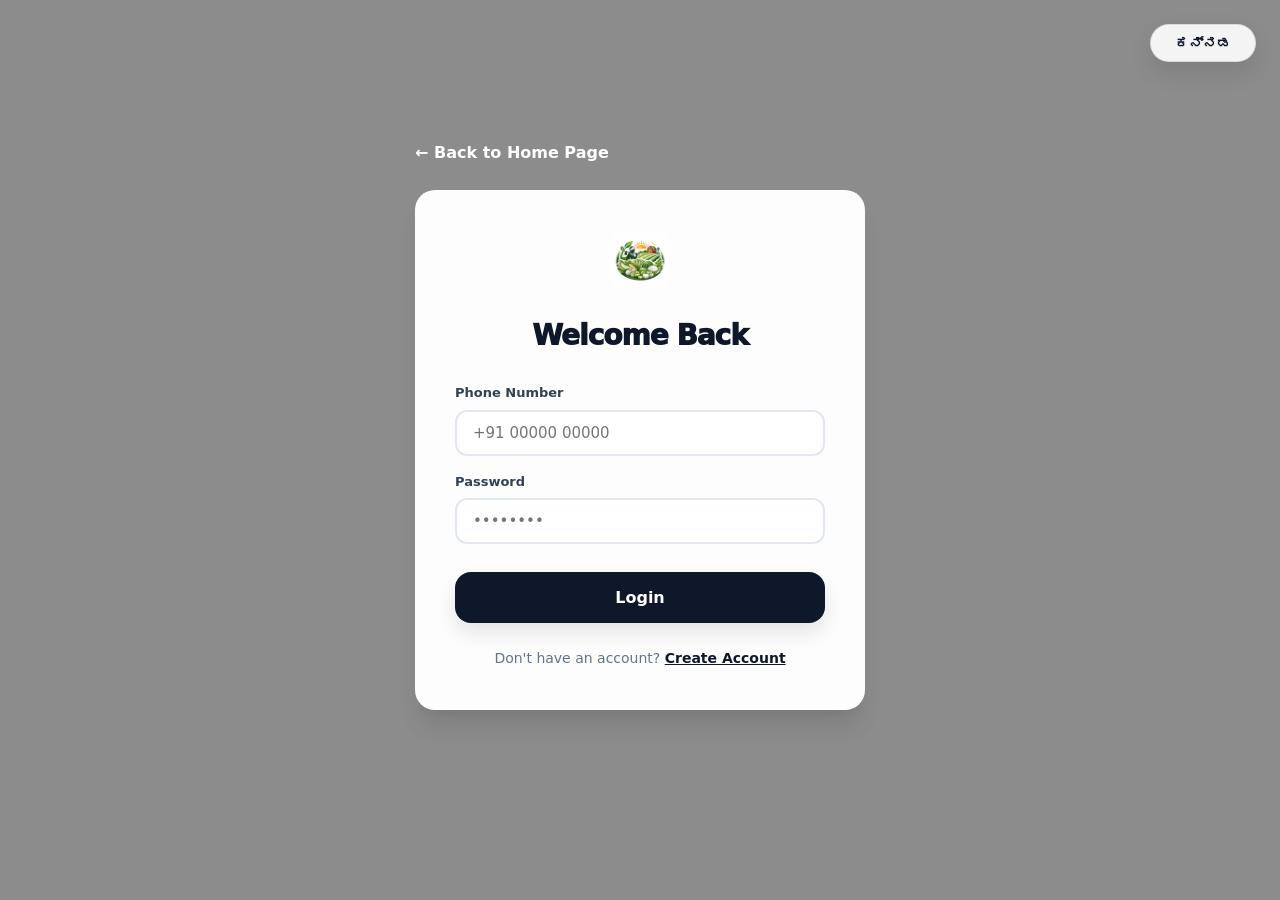
==== commit adadc541: "Update login.html" ====
--- a/login.html
+++ b/login.html
@@ -54,10 +54,11 @@
       margin-bottom: 16px;
     }
     .auth-title {
-      font-size: 24px;
-      font-weight: 800;
-      color: var(--green);
+      font-size: 28px;
+      font-weight: 950;
+      color: #0f172a;
       margin-bottom: 24px;
+      letter-spacing: -1px;
     }
     .form-group {
       text-align: left;
@@ -84,18 +85,20 @@
     }
     .btn-auth {
       width: 100%;
-      background: var(--green);
+      background: #0f172a;
       color: white;
-      padding: 14px;
-      border-radius: 12px;
+      padding: 16px;
+      border-radius: 16px;
       font-size: 16px;
-      font-weight: 700;
+      font-weight: 800;
       margin-top: 12px;
-      transition: all 0.2s;
+      transition: all 0.3s cubic-bezier(0.4, 0, 0.2, 1);
+      box-shadow: 0 10px 20px rgba(15, 23, 42, 0.1);
     }
     .btn-auth:hover {
-      background: var(--green-mid);
+      background: #020617;
       transform: translateY(-2px);
+      box-shadow: 0 15px 30px rgba(15, 23, 42, 0.2);
     }
     .auth-switch {
       margin-top: 24px;
@@ -103,9 +106,10 @@
       color: var(--text-muted);
     }
     .auth-switch a {
-      color: var(--green-mid);
-      font-weight: 700;
+      color: #0f172a;
+      font-weight: 800;
       cursor: pointer;
+      text-decoration: underline;
     }
     .hidden { display: none; }
   </style>
@@ -219,4 +223,4 @@
     });
   </script>
 </body>
-</html>+</html>
--- a/style.css
+++ b/style.css
@@ -1,1718 +1,1732 @@
-/* ============================================================
-   RAITHA — Smart Crop Decision System
-   Simple, Clean, Farmer-Friendly White Theme (With Real Images)
-   ============================================================ */
-
-/* ── RESET & BASE ─────────────────────────────────────────── */
-@keyframes glideUp {
-  0% { opacity: 0; transform: translateY(30px); }
-  100% { opacity: 1; transform: translateY(0); }
-}
-
-*, *::before, *::after { box-sizing: border-box; margin: 0; padding: 0; }
-
-:root {
-  --white: #ffffff;
-  --bg: #f8fafc;
-  --bg2: #f1f5f9;
-  --card: #ffffff;
-
-  --slate: #0f172a;
-  --slate-dark: #020617;
-  --slate-light: #f1f5f9;
-  --slate-border: #e2e8f0;
-  --slate-glow: rgba(15, 23, 42, 0.4);
-
-  --emerald: #10b981;
-  --slate: #0f172a;
-  --amber: #f59e0b;
-
-  --orange: #f59e0b;
-  --orange-light: #fffbeb;
-  --orange-mid: #fbbf24;
-
-  --red: #ef4444;
-  --red-light: #fef2f2;
-
-  --text: #0f172a;
-  --text-sub: #334155;
-  --text-muted: #64748b;
-
-  --border: #e2e8f0;
-
-  --radius: 20px;
-  --radius-sm: 8px;
-  --radius-lg: 32px;
-
-  --shadow: 0 10px 15px -3px rgba(0,0,0,0.1), 0 4px 6px -2px rgba(0,0,0,0.05);
-  --shadow-lg: 0 20px 25px -5px rgba(0,0,0,0.1), 0 10px 10px -5px rgba(0,0,0,0.04);
-  --shadow-sm: 0 1px 2px 0 rgba(0,0,0,0.05);
-
-  --header-h: 80px;
-  --font: "Inter", system-ui, -apple-system, sans-serif;
-}
-
-@keyframes shimmer {
-  0% { background-position: -200% 0; }
-  100% { background-position: 200% 0; }
-}
-
-@keyframes pulse-slate {
-  0% { box-shadow: 0 0 0 0 rgba(15, 23, 42, 0.4); }
-  70% { box-shadow: 0 0 0 10px rgba(15, 23, 42, 0); }
-  100% { box-shadow: 0 0 0 0 rgba(15, 23, 42, 0); }
-}
-
-html { scroll-behavior: smooth; overflow-x: hidden; }
-
-body {
-  font-family: var(--font);
-  background: var(--bg);
-  color: var(--text);
-  line-height: 1.6;
-  min-height: 100vh;
-  padding-top: 0;
-  overflow-x: hidden;
-  width: 100%;
-}
-
-a { text-decoration: none; color: inherit; }
-button { font-family: var(--font); cursor: pointer; border: none; }
-select, input { font-family: var(--font); }
-
-/* ── HEADER ──────────────────────────────────────────────────── */
-.header-top-bar {
-  background: #020617;
-  color: #94a3b8;
-  height: 36px;
-  font-size: 11px;
-  display: flex;
-  flex-direction: row;
-  justify-content: center;
-  padding: 0 32px;
-  border-bottom: 1px solid rgba(255,255,255,0.05);
-  font-weight: 700;
-  text-transform: uppercase;
-  letter-spacing: 0.5px;
-}
-.detail-hero {
-  background-size: cover;
-  background-position: center;
-  background-repeat: no-repeat;
-  background-image: linear-gradient(rgba(15, 23, 42, 0.8), rgba(15, 23, 42, 0.8)), url('https://images.unsplash.com/photo-1500382017468-9049fed747ef?auto=format&fit=crop&w=1920&q=80');
-  padding: 60px 40px;
-  border-radius: 40px;
-  display: flex;
-  justify-content: space-between;
-  align-items: center;
-  margin-bottom: 48px;
-  color: white;
-  box-shadow: 0 20px 40px rgba(0,0,0,0.1);
-  border: 1px solid rgba(255,255,255,0.1);
-}
-
-.dh-left { display: flex; align-items: center; gap: 32px; }
-.dh-icon {
-  width: 100px;
-  height: 100px;
-  background: rgba(255,255,255,0.15);
-  backdrop-filter: blur(10px);
-  border: 1px solid rgba(255,255,255,0.2);
-  display: flex;
-  align-items: center;
-  justify-content: center;
-  font-size: 56px;
-  border-radius: 32px;
-  box-shadow: 0 12px 24px rgba(0,0,0,0.1);
-  overflow: hidden; /* Ensure image is contained */
-}
-.dh-crop-img {
-  width: 100%;
-  height: 100%;
-  object-fit: cover;
-  border-radius: inherit;
-}
-.dh-name {
-  font-size: 56px;
-  font-weight: 950;
-  margin-bottom: 8px;
-  letter-spacing: -1.5px;
-  background: linear-gradient(to bottom, #ffffff, #dcfce7);
-  -webkit-background-clip: text;
-  -webkit-text-fill-color: transparent;
-}
-.dh-meta { display: flex; gap: 12px; font-weight: 700; color: #bae6fd; font-size: 15px; }
-.dh-cat, .dh-season, .dh-harvest {
-  background: rgba(255,255,255,0.1);
-  padding: 6px 14px;
-  border-radius: 12px;
-}
-.dh-price-block {
-  text-align: right;
-  background: rgba(255,255,255,0.1);
-  backdrop-filter: blur(16px);
-  padding: 32px;
-  border-radius: 32px;
-  border: 1px solid rgba(255,255,255,0.2);
-  box-shadow: 0 15px 35px rgba(0,0,0,0.15);
-}
-.dh-today {
-  font-size: 56px;
-  font-weight: 950;
-  color: #fff;
-  line-height: 1;
-}
-.dh-today-unit {
-  font-size: 14px;
-  color: #d1fae5;
-  font-weight: 700;
-  text-transform: uppercase;
-  letter-spacing: 0.5px;
-  margin-top: 4px;
-  display: block;
-}
-.dh-change {
-  display: inline-block;
-  margin: 12px 0;
-  padding: 6px 14px;
-  border-radius: 12px;
-  font-size: 18px;
-  font-weight: 900;
-  background: rgba(0,0,0,0.3);
-}
-.dh-change.up { color: #4ade80; }
-.dh-change.down { color: #f87171; }
-.dh-yesterday {
-  font-size: 15px;
-  color: #a7f3d0;
-  font-weight: 600;
-  opacity: 0.9;
-}
-.header-top-inner {
-  max-width: 1400px;
-  width: 100%;
-  margin: 0 auto;
-  flex-direction: row;
-  display: flex;
-  justify-content: center; /* Centered */
-  align-items: center;
-  gap: 40px;
-}
-.market-status {
-  display: flex;
-  align-items: center;
-  gap: 6px;
-  color: #10b981;
-}
-.market-status-dot {
-  width: 6px;
-  height: 6px;
-  background: #10b981;
-  border-radius: 50%;
-  box-shadow: 0 0 10px #10b981;
-}
-.ticker-wrap {
-  flex: 1;
-  overflow: hidden;
-  white-space: nowrap;
-  margin: 0 40px;
-  position: relative;
-}
-.ticker-content {
-  display: inline-block;
-  animation: ticker-slide 30s linear infinite;
-}
-.ticker-item {
-  margin-right: 20px;
-}
-.ticker-item .up { color: #10b981; }
-.ticker-item .down { color: #f43f5e; }
-.ticker-sep { color: #334155; margin-right: 20px; }
-
-@keyframes ticker-slide {
-  from { transform: translateX(0); }
-  to { transform: translateX(-50%); }
-}
-
-.header {
-  position: fixed;
-  top: 0; left: 0; right: 0;
-  height: 84px;
-  background: rgba(15, 23, 42, 0.95); /* Deep Slate/Charcoal */
-  backdrop-filter: blur(20px) saturate(180%);
-  -webkit-backdrop-filter: blur(20px) saturate(180%);
-  z-index: 2000;
-  border-bottom: 1px solid rgba(255, 255, 255, 0.1);
-  display: flex;
-  align-items: center;
-  box-shadow: 0 4px 30px rgba(0,0,0,0.2);
-}
-
-.brand-name { font-size: 26px; font-weight: 900; color: #fff; letter-spacing: -1px; }
-
-.nav-tabs {
-  display: flex;
-  background: rgba(255, 255, 255, 0.1);
-  padding: 5px;
-  border-radius: 16px;
-  gap: 4px;
-  border: 1px solid rgba(255, 255, 255, 0.1);
-}
-.nav-tab {
-  padding: 8px 18px;
-  border-radius: 12px;
-  font-size: 14px;
-  font-weight: 800;
-  color: #d1fae5;
-  transition: all 0.3s;
-}
-.nav-tab:hover { color: #fff; background: rgba(255,255,255,0.1); }
-.nav-tab.active { background: #fff; color: #0f172a; box-shadow: 0 4px 15px rgba(0,0,0,0.1); }
-
-/* Premium Floating Lang Button for Login */
-.login-lang-btn {
-  position: fixed;
-  top: 24px;
-  right: 24px;
-  z-index: 2000;
-  background: rgba(255, 255, 255, 0.9);
-  backdrop-filter: blur(12px);
-  -webkit-backdrop-filter: blur(12px);
-  border: 1px solid rgba(0, 0, 0, 0.1);
-  padding: 10px 24px;
-  border-radius: 50px;
-  font-weight: 800;
-  font-size: 14px;
-  color: #0f172a;
-  cursor: pointer;
-  box-shadow: 0 10px 25px rgba(0,0,0,0.1);
-  transition: all 0.3s cubic-bezier(0.4, 0, 0.2, 1);
-  display: flex;
-  align-items: center;
-  gap: 8px;
-}
-.login-lang-btn:hover {
-  background: #fff;
-  transform: translateY(-2px);
-  box-shadow: 0 15px 35px rgba(0,0,0,0.15);
-  border-color: #0f172a;
-}
-.login-lang-btn:active { transform: translateY(0); }
-
-.search-bar {
-  display: flex;
-  align-items: center;
-  background: rgba(255, 255, 255, 0.1);
-  border-radius: 16px;
-  padding: 5px 8px;
-  width: 300px;
-  position: relative;
-  transition: all 0.3s;
-  border: 1px solid rgba(255, 255, 255, 0.1);
-}
-.search-bar:focus-within { background: rgba(255, 255, 255, 0.2); width: 340px; border-color: #10b981; }
-.search-trigger-icon { padding-left: 10px; color: #d1fae5; }
-.search-input {
-  background: transparent;
-  border: none;
-  padding: 8px 12px;
-  font-size: 14px;
-  color: #fff;
-  width: 100%;
-  outline: none;
-}
-.search-input::placeholder { color: rgba(255, 255, 255, 0.6); }
-.header-inner {
-  max-width: 1440px;
-  width: 100%;
-  margin: 0 auto;
-  padding: 0 24px;
-  display: flex;
-  align-items: center;
-  justify-content: space-between;
-}
-
-.header-left, .header-right {
-  display: flex;
-  align-items: center;
-  gap: 32px;
-}
-
-.brand {
-  display: flex;
-  align-items: center;
-  gap: 12px;
-  flex-shrink: 0;
-}
-.app-logo-img { width: 44px; height: 44px; object-fit: contain; border-radius: 10px; }
-.brand-name { font-size: 24px; font-weight: 900; color: #fff; letter-spacing: -1px; }
-
-/* ── AUTH SECTION ────────────────────────────────────────────── */
-.auth-section { display: flex; align-items: center; gap: 12px; }
-.auth-btn {
-  display: flex;
-  align-items: center;
-  gap: 8px;
-  padding: 8px 16px;
-  border-radius: 12px;
-  background: white;
-  border: 1px solid var(--border);
-  font-size: 13px;
-  font-weight: 800;
-  color: var(--text);
-  transition: all 0.2s;
-  cursor: pointer;
-}
-.auth-btn:hover { background: #f8fafc; transform: translateY(-1px); border-color: var(--green-mid); box-shadow: 0 4px 12px rgba(0,0,0,0.05); }
-.auth-icon { font-size: 16px; }
-.logout-link { color: var(--red); border-color: var(--red-light); }
-.logout-link:hover { background: var(--red-light); border-color: var(--red); }
-
-.lang-toggle-btn {
-  padding: 10px 18px;
-  background: var(--green);
-  color: white;
-  border-radius: 14px;
-  font-weight: 900;
-  font-size: 13px;
-  transition: all 0.2s;
-}
-.lang-toggle-btn:hover { transform: scale(1.05); box-shadow: 0 4px 15px rgba(6, 78, 59, 0.3); }
-
-/* ── PAGE BACKGROUNDS ────────────────────────────────────────── */
-.login-page {
-  background: linear-gradient(rgba(0,0,0,0.4), rgba(0,0,0,0.4)), url('https://images.unsplash.com/photo-1500382017468-9049fed747ef?auto=format&fit=crop&w=1920&q=80') center/cover no-repeat fixed !important;
-}
-
-.weather-main, .profile-container {
-  background: url('https://images.unsplash.com/photo-1561470508-fd4df1ed90b2?auto=format&fit=crop&w=1920&q=80') center/cover no-repeat fixed !important;
-}
-
-body { padding-top: 84px; } /* Space for fixed header */
-
-
-
-
-.btn-pagination {
-  background: white;
-  color: var(--green);
-  border: 2px solid var(--green);
-  padding: 12px 32px;
-  border-radius: 50px;
-  font-weight: 700;
-  font-size: 15px;
-  transition: all 0.2s;
-  cursor: pointer;
-  box-shadow: 0 4px 6px rgba(0,0,0,0.05);
-}
-.btn-pagination:hover {
-  background: var(--green);
-  color: white;
-  transform: translateY(-2px);
-  box-shadow: 0 6px 12px rgba(0,0,0,0.1);
-}
-
-.real-cat-icon {
-  width: 1.4em;
-  height: 1.4em;
-  border-radius: 50%;
-  object-fit: cover;
-  vertical-align: middle;
-  background: white;
-  box-shadow: 0 2px 5px rgba(0,0,0,0.15);
-  display: inline-block;
-  margin-right: 6px;
-  border: 1px solid rgba(220, 220, 220, 0.5);
-}
-
-/* ── HERO CORE STATS ──────────────────────────────────────────── */
-.hero-stats {
-  display: flex;
-  justify-content: center;
-  gap: 16px;
-  margin-top: 32px;
-  flex-wrap: wrap;
-  width: 100%;
-}
-.stat-card {
-  background: rgba(0, 0, 0, 0.4);
-  backdrop-filter: blur(8px);
-  -webkit-backdrop-filter: blur(8px);
-  border: 1px solid rgba(255, 255, 255, 0.15);
-  box-shadow: 0 8px 16px rgba(0,0,0,0.3);
-  padding: 20px 24px;
-  border-radius: var(--radius);
-  text-align: center;
-  flex: 1;
-  min-width: 120px;
-  max-width: 200px;
-  transition: transform 0.2s, background 0.2s;
-}
-.stat-card:hover {
-  transform: translateY(-3px);
-  background: rgba(0, 0, 0, 0.5);
-  border-color: rgba(255,255,255,0.3);
-}
-.stat-val {
-  font-size: 32px;
-  font-weight: 800;
-  color: white;
-  line-height: 1;
-  text-shadow: 1px 1px 2px rgba(0,0,0,0.5);
-}
-.stat-lbl {
-  font-size: 12px;
-  color: #a5d6a7;
-  font-weight: 700;
-  text-transform: uppercase;
-  letter-spacing: 1px;
-  margin-top: 8px;
-}
-.btn-primary {
-  background: white;
-  color: var(--green);
-  padding: 14px 28px;
-  border-radius: 50px;
-  font-weight: 700;
-  font-size: 16px;
-  transition: all 0.2s;
-  box-shadow: var(--shadow);
-}
-.btn-primary:hover { background: var(--green-light); transform: translateY(-2px); }
-.btn-secondary {
-  background: rgba(255,255,255,0.2);
-  color: white;
-  padding: 14px 28px;
-  border-radius: 50px;
-  font-weight: 700;
-  font-size: 16px;
-  border: 2px solid rgba(255,255,255,0.8);
-  transition: all 0.2s;
-}
-.btn-secondary:hover { background: rgba(255,255,255,0.3); transform: translateY(-2px); }
-
-/* ── NOTICE BAR ────────────────────────────────────────────────── */
-.notice-bar {
-  background-color: #fff8e1;
-  color: #ff8f00;
-  text-align: center;
-  padding: 10px 16px;
-  font-size: 13px;
-  font-weight: 600;
-  border-bottom: 1px solid #ffe082;
-  line-height: 1.5;
-  
-  /* Critical for zooming & mobile constraints */
-  word-wrap: break-word;
-  white-space: normal;
-  display: block;
-}
-
-/* ── LIVE DATA WIDGETS ──────────────────────────────────── */
-.live-dashboard {
-  display: flex;
-  justify-content: center;
-  gap: 16px;
-  margin-top: 24px;
-  flex-wrap: wrap;
-}
-.live-widget {
-  background: rgba(255, 255, 255, 0.05);
-  backdrop-filter: blur(16px);
-  -webkit-backdrop-filter: blur(16px);
-  border: 1px solid rgba(255, 255, 255, 0.1);
-  border-radius: 20px;
-  padding: 20px 28px;
-  display: flex;
-  align-items: center;
-  gap: 20px;
-  color: white;
-  transition: all 0.3s;
-}
-.live-widget:hover {
-  background: rgba(255, 255, 255, 0.1);
-  border-color: rgba(16, 185, 129, 0.3);
-  transform: translateY(-4px);
-}
-.live-widget-icon {
-  font-size: 36px;
-  filter: drop-shadow(0 4px 8px rgba(0,0,0,0.3));
-}
-.live-widget-title {
-  font-size: 11px;
-  text-transform: uppercase;
-  color: #a7f3d0;
-  font-weight: 800;
-  letter-spacing: 1px;
-}
-.live-widget-val {
-  font-size: 20px;
-  font-weight: 800;
-  margin-top: 4px;
-}
-.live-widget-sub {
-  font-size: 13px;
-  color: rgba(255, 255, 255, 0.7);
-  display: flex;
-  align-items: center;
-  gap: 6px;
-}
-
-/* Live Pulse Dot */
-.pulse-dot {
-  width: 8px;
-  height: 8px;
-  background: #10b981;
-  border-radius: 50%;
-  position: relative;
-}
-.pulse-dot::after {
-  content: "";
-  position: absolute;
-  inset: -4px;
-  border-radius: 50%;
-  border: 2px solid #10b981;
-  animation: pulse-emerald 2s infinite;
-}
-
-/* ── SPLASH SCREEN LOADER ─────────────────────────────────────────── */
-#splashScreen {
-  position: fixed;
-  inset: 0;
-  background: #020617;
-  z-index: 99999;
-  display: flex;
-  flex-direction: column;
-  align-items: center;
-  justify-content: center;
-  transition: opacity 0.6s ease, visibility 0.6s ease;
-}
-.splash-logo-container {
-  display: flex;
-  flex-direction: column;
-  align-items: center;
-  animation: pulseLogo 1.5s infinite;
-}
-.splash-logo-img {
-  width: 120px;
-  height: 120px;
-  border-radius: 20px;
-  margin-bottom: 24px;
-  box-shadow: 0 10px 20px rgba(0,0,0,0.5);
-  animation: scaleIn 0.8s ease-out forwards;
-}
-.splash-title {
-  color: white;
-  font-size: 32px;
-  font-weight: 800;
-  letter-spacing: 3px;
-}
-.splash-hidden {
-  opacity: 0;
-  visibility: hidden;
-  pointer-events: none;
-}
-@keyframes pulseLogo {
-  0% { transform: scale(0.95); opacity: 0.8; }
-  50% { transform: scale(1.05); opacity: 1; }
-  100% { transform: scale(0.95); opacity: 0.8; }
-}
-
-/* ── SEARCH BAR ───────────────────────────────────────────── */
-.notice-bar {
-  background: rgba(255, 248, 225, 0.95);
-  backdrop-filter: blur(10px);
-  border-bottom: 2px solid rgba(255, 224, 130, 0.8);
-  padding: 10px 24px;
-  text-align: center;
-  font-size: 14px;
-  color: #5d4037;
-  font-weight: 600;
-}
-
-/* ── SECTIONS ─────────────────────────────────────────────── */
-.section {
-  max-width: 1200px;
-  margin: 0 auto;
-  padding: 48px 24px;
-}
-.section-header {
-  margin-bottom: 40px;
-  text-align: center;
-}
-.hero {
-  padding: 120px 24px;
-  background: linear-gradient(rgba(15, 23, 42, 0.65), rgba(15, 23, 42, 0.85)), url('https://images.unsplash.com/photo-1500382017468-9049fed747ef?auto=format&fit=crop&w=1920&q=80') center/cover no-repeat fixed;
-  color: white;
-  text-align: center;
-  position: relative;
-  overflow: hidden;
-  border-radius: 0 0 80px 80px;
-  box-shadow: 0 25px 50px -12px rgba(0, 0, 0, 0.25);
-}
-
-.hero::before {
-  content: "";
-  position: absolute;
-  top: 0; left: 0; right: 0; bottom: 0;
-  background: radial-gradient(circle at center, transparent 0%, rgba(0,0,0,0.3) 100%);
-  pointer-events: none;
-}
-
-.hero-inner { max-width: 1100px; margin: 0 auto; position: relative; z-index: 2; }
-
-.hero-title {
-  font-size: 64px;
-  font-weight: 950;
-  margin-bottom: 28px;
-  line-height: 1.05;
-  letter-spacing: -2px;
-  color: #ffffff; /* Minimalist White */
-  text-shadow: 0 10px 30px rgba(0,0,0,0.2);
-}
-
-.hero-sub {
-  font-size: 20px;
-  opacity: 0.85;
-  margin-bottom: 48px;
-  max-width: 800px;
-  margin-left: auto;
-  margin-right: auto;
-  font-weight: 500;
-  color: #ffffff;
-  line-height: 1.6;
-}
-
-.hero-quote {
-  font-size: 14px;
-  font-style: italic;
-  font-weight: 500;
-  color: rgba(255,255,255,0.9);
-  background: rgba(255,255,255,0.05);
-  padding: 10px 20px;
-  border-radius: 50px;
-  display: inline-block;
-  margin-bottom: 20px;
-  border: 1px solid rgba(255,255,255,0.15);
-}
-
-.hero-actions { display: flex; gap: 16px; justify-content: center; }
-
-.btn-primary {
-  background: #fff;
-  color: #064e3b;
-  padding: 16px 32px;
-  border-radius: 16px;
-  font-weight: 800;
-  font-size: 16px;
-  box-shadow: 0 10px 25px rgba(0,0,0,0.15);
-  transition: all 0.3s cubic-bezier(0.4, 0, 0.2, 1);
-  border: none;
-  cursor: pointer;
-}
-.btn-primary:hover { 
-  transform: translateY(-4px); 
-  box-shadow: 0 20px 40px rgba(0,0,0,0.2); 
-  background: #f8fafc; 
-  color: #059669;
-}
-
-.btn-secondary {
-  background: rgba(255,255,255,0.1);
-  backdrop-filter: blur(10px);
-  color: white;
-  padding: 16px 32px;
-  border-radius: 16px;
-  font-weight: 800;
-  font-size: 16px;
-  border: 1px solid rgba(255,255,255,0.2);
-  transition: all 0.3s;
-}
-.btn-secondary:hover { 
-  background: rgba(255,255,255,0.25); 
-  transform: translateY(-4px); 
-  border-color: rgba(255,255,255,0.5);
-  box-shadow: 0 15px 35px rgba(0,0,0,0.2);
-}
-
-/* ── STATS WIDGET ────────────────────────────────────────────── */
-.hero-stats {
-  display: flex;
-  justify-content: center;
-  align-items: stretch;
-  gap: 32px;
-  margin: 80px auto 0;
-  max-width: 900px;
-  width: 100%;
-}
-.stat-item {
-  flex: 1;
-  background: rgba(255, 255, 255, 0.08);
-  border: 1px solid rgba(255, 255, 255, 0.2);
-  padding: 40px 24px;
-  border-radius: 40px;
-  backdrop-filter: blur(12px);
-  transition: all 0.4s cubic-bezier(0.175, 0.885, 0.32, 1.275);
-  position: relative;
-  text-align: center;
-  display: flex;
-  flex-direction: column;
-  justify-content: center;
-  align-items: center;
-}
-.stat-item:hover { transform: translateY(-10px); background: rgba(255, 255, 255, 0.12); box-shadow: 0 20px 40px rgba(0,0,0,0.2); }
-.stat-val { font-size: 52px; font-weight: 950; color: #fff; margin-bottom: 8px; letter-spacing: -2.5px; }
-.stat-lbl { font-size: 13px; font-weight: 800; text-transform: uppercase; letter-spacing: 1.5px; color: #a7f3d0; }
-
-.section-title {
-  font-size: 32px;
-  font-weight: 800;
-  color: var(--text);
-  margin-bottom: 12px;
-  position: relative;
-  display: inline-block;
-}
-.section-title::after {
-  content: "";
-  position: absolute;
-  bottom: -6px;
-  left: 50%;
-  transform: translateX(-50%);
-  width: 40px;
-  height: 4px;
-  background: var(--green-mid);
-  border-radius: 2px;
-}
-.section-sub {
-  font-size: 17px;
-  color: var(--text-muted);
-  max-width: 600px;
-  margin: 0 auto;
-}
-
-/* ── REAL IMAGE CROP GRID ──────────────────────────────────────── */
-.crop-grid {
-  display: grid;
-  grid-template-columns: repeat(auto-fill, minmax(260px, 1fr));
-  gap: 20px;
-}
-
-.mandi-grid {
-  display: grid;
-  grid-template-columns: repeat(3, 1fr);
-  gap: 24px;
-}
-
-/* Cards with Background Image */
-.crop-card, .mandi-card {
-  border-radius: var(--radius);
-  overflow: hidden;
-  cursor: pointer;
-  position: relative;
-  background-color: var(--card);
-  box-shadow: var(--shadow);
-  transition: all 0.4s cubic-bezier(0.4, 0, 0.2, 1);
-  background-size: cover;
-  background-position: center;
-  min-height: 280px;
-  display: flex;
-  flex-direction: column;
-  justify-content: flex-end;
-  color: white;
-  border: 1px solid var(--border);
-}
-
-.crop-card::before, .mandi-card::before {
-  content: "";
-  position: absolute;
-  inset: 0;
-  background: linear-gradient(to top, rgba(15, 23, 42, 0.95) 0%, rgba(15, 23, 42, 0.4) 50%, rgba(15, 23, 42, 0) 100%);
-  z-index: 1;
-  transition: opacity 0.3s;
-}
-
-.crop-card:hover, .mandi-card:hover {
-  transform: translateY(-12px);
-  box-shadow: var(--shadow-lg);
-  border-color: var(--green-mid);
-}
-
-.crop-card:hover::before, .mandi-card:hover::before {
-  background: linear-gradient(to top, rgba(6, 78, 59, 0.98) 0%, rgba(6, 78, 59, 0.6) 60%, rgba(6, 78, 59, 0.2) 100%);
-}
-
-/* Content wrapper above gradient */
-.card-content {
-  position: relative;
-  z-index: 2;
-  padding: 20px;
-  width: 100%;
-}
-
-.card-rank {
-  position: absolute;
-  top: 16px; right: 16px;
-  z-index: 3;
-  font-size: 11px;
-  font-weight: 800;
-  color: white;
-  background: linear-gradient(135deg, #10b981, #059669);
-  padding: 6px 12px;
-  border-radius: 50px;
-  box-shadow: 0 4px 12px rgba(16, 185, 129, 0.3);
-  text-transform: uppercase;
-  letter-spacing: 0.5px;
-}
-.card-name { font-size: 20px; font-weight: 800; margin-bottom: 4px; text-shadow: 1px 1px 2px rgba(0,0,0,0.8); }
-.card-cat { font-size: 13px; color: #e0e0e0; margin-bottom: 12px; font-weight: 500; }
-.card-price {
-  display: flex;
-  align-items: baseline;
-  gap: 8px;
-  margin-bottom: 10px;
-}
-.price-val { font-size: 24px; font-weight: 800; }
-.price-unit { font-size: 12px; color: #cccccc; }
-.price-trend { font-size: 14px; font-weight: 800; background: rgba(0,0,0,0.4); padding: 2px 6px; border-radius: 4px;}
-
-.card-meta { display: flex; gap: 8px; flex-wrap: wrap; margin-bottom: 4px; align-items: center;}
-.card-score { font-size: 13px; color: #cccccc; font-weight: 600; margin-top: 4px; }
-
-/* ── RISK BADGES (WHITE BACKGROUND) ───────────────────────────────── */
-.risk-badge {
-  display: inline-block;
-  padding: 4px 12px;
-  border-radius: 20px;
-  font-size: 12px;
-  font-weight: 800;
-  box-shadow: 0 1px 3px rgba(0,0,0,0.3);
-}
-.risk-low { background: #e8f5e9; color: var(--green); border: 1px solid var(--green-border); }
-.risk-medium { background: #fff3e0; color: var(--orange-mid); border: 1px solid #ffcc80; }
-.risk-high { background: #ffebee; color: var(--red); border: 1px solid #ef9a9a; }
-.season-tag {
-  font-size: 12px;
-  padding: 4px 12px;
-  border-radius: 20px;
-  background: rgba(255,255,255,0.2);
-  backdrop-filter: blur(4px);
-  color: white;
-  border: 1px solid rgba(255,255,255,0.4);
-}
-.up { color: #4caf50; } /* brighter green on black bg */
-.down { color: #ff5252; } /* brighter red on black bg */
-.flat { color: #ffb74d; }
-.profit-pos { color: #4caf50; font-weight: 800; text-shadow: 1px 1px 2px rgba(0,0,0,0.5); }
-.profit-neg { color: #ff5252; font-weight: 800; text-shadow: 1px 1px 2px rgba(0,0,0,0.5); }
-
-/* ── MANDI SPECIFIC LAYOUT ────────────────────────────────────────── */
-.mc-header {
-  display: flex;
-  align-items: center;
-  justify-content: space-between;
-  margin-bottom: 12px;
-}
-.mc-name { font-size: 22px; font-weight: 800; text-shadow: 1px 1px 3px rgba(0,0,0,0.8); }
-.mc-cat { font-size: 13px; color: #ddd; font-weight: 500; }
-.mc-prices {
-  display: flex;
-  align-items: center;
-  gap: 16px;
-  margin-bottom: 12px;
-  background: rgba(0,0,0,0.4);
-  padding: 10px;
-  border-radius: 8px;
-}
-.mc-today, .mc-yesterday { flex: 1; }
-.mc-price-label { font-size: 11px; color: #bbb; text-transform: uppercase; font-weight: 700; margin-bottom: 2px; }
-.mc-price-val { font-size: 20px; font-weight: 800; }
-.mc-price-unit { font-size: 12px; color: #999; margin-left: 2px; }
-.mc-price-val.muted { color: #ccc; font-size: 16px; }
-
-.mc-footer {
-  display: flex;
-  justify-content: space-between;
-  align-items: center;
-  font-size: 15px;
-  font-weight: 800;
-  margin-bottom: 8px;
-}
-.demand-label { font-size: 12px; color: #ccc; font-weight: 600; display: block; margin-top: 8px; }
-
-/* ── MANDI SUMMARY STATS ─────────────────────────────────────────── */
-.mandi-summary {
-  display: grid;
-  grid-template-columns: repeat(5, 1fr);
-  gap: 16px;
-  margin-bottom: 32px;
-}
-.mandi-stat-card {
-  border-radius: var(--radius);
-  padding: 24px;
-  display: flex;
-  position: relative;
-  overflow: hidden;
-  color: white;
-  box-shadow: var(--shadow);
-  transition: all 0.4s cubic-bezier(0.4, 0, 0.2, 1);
-  border: 1px solid rgba(255,255,255,0.1);
-  cursor: pointer;
-}
-.mandi-stat-card:hover {
-  transform: translateY(-8px);
-  box-shadow: var(--shadow-lg);
-}
-.msc-blue { background: linear-gradient(135deg, #3b82f6, #1d4ed8); }
-.msc-green { background: linear-gradient(135deg, #10b981, #047857); }
-.msc-purple { background: linear-gradient(135deg, #8b5cf6, #6d28d9); }
-.msc-red { background: linear-gradient(135deg, #ef4444, #b91c1c); }
-.msc-orange { background: linear-gradient(135deg, #f59e0b, #d97706); }
-
-.mandi-stat-card::after {
-  content: "";
-  position: absolute;
-  top: 0; right: 0; bottom: 0; left: 0;
-  background: linear-gradient(135deg, rgba(255,255,255,0.2) 0%, rgba(255,255,255,0) 100%);
-  pointer-events: none;
-}
-.ms-icon {
-  position: absolute;
-  right: -10px;
-  bottom: -20px;
-  font-size: 90px;
-  opacity: 0.12;
-  line-height: 1;
-}
-.ms-info {
-  display: flex;
-  flex-direction: column;
-  position: relative;
-  z-index: 2;
-}
-.ms-val {
-  font-size: 36px;
-  font-weight: 800;
-  color: white !important;
-  line-height: 1;
-  text-shadow: 1px 1px 2px rgba(0,0,0,0.1);
-}
-.ms-label {
-  font-size: 13px;
-  color: rgba(255,255,255,0.95);
-  font-weight: 700;
-  margin-top: 8px;
-  text-transform: uppercase;
-  letter-spacing: 1px;
-}
-
-.msc-blue { background: linear-gradient(135deg, #2196f3, #1565c0); }
-.msc-green { background: linear-gradient(135deg, #4caf50, #2e7d32); }
-.msc-purple { background: linear-gradient(135deg, #7e57c2, #4527a0); }
-.msc-red { background: linear-gradient(135deg, #f44336, #c62828); }
-.msc-orange { background: linear-gradient(135deg, #ff9800, #ef6c00); }
-
-.active-summary {
-  box-shadow: 0 0 0 3px white, 0 0 0 6px var(--green) !important;
-  transform: translateY(-5px) scale(1.02);
-}
-
-/* ── CATEGORY GRID ─────────────────────────────────────────── */
-.category-grid {
-  display: grid;
-  grid-template-columns: repeat(auto-fill, minmax(140px, 1fr));
-  gap: 16px;
-}
-.cat-card {
-  border-radius: var(--radius);
-  padding: 24px 12px;
-  text-align: center;
-  cursor: pointer;
-  transition: transform 0.2s, box-shadow 0.2s;
-  box-shadow: var(--shadow-sm);
-  background-size: cover;
-  background-position: center;
-  position: relative;
-  overflow: hidden;
-  color: white;
-}
-.cat-card::before {
-  content: "";
-  position: absolute;
-  inset: 0;
-  background: rgba(0,0,0,0.6);
-  z-index: 1;
-}
-.cat-card:hover { transform: scale(1.05); box-shadow: var(--shadow); }
-.cat-card:hover::before { background: rgba(0,0,0,0.4); }
-.cat-icon { font-size: 32px; margin-bottom: 8px; position: relative; z-index: 2;}
-.cat-name { font-size: 16px; font-weight: 800; position: relative; z-index: 2;}
-.cat-count { font-size: 13px; color: #ddd; margin-top: 4px; position: relative; z-index: 2; font-weight: 600;}
-
-/* ── PAGE HERO (MANDI) ───────────────────────────────────────────────── */
-.page-hero {
-  background: linear-gradient(rgba(27, 94, 32, 0.8), rgba(46, 125, 50, 0.9)), url('https://tse1.mm.bing.net/th?q=lush+green+farm+landscape+india&w=1200&h=400&c=7&rs=1&p=0');
-  background-size: cover;
-  background-position: center;
-  color: white;
-  padding: 40px 24px;
-  text-align: center;
-}
-.page-hero-inner { max-width: 1200px; margin: 0 auto; }
-.page-title { font-size: 32px; font-weight: 800; }
-.page-sub { font-size: 16px; color: rgba(255,255,255,0.9); margin-top: 8px; }
-
-/* ── TOOLBAR ─────────────────────────────────────────────────── */
-.toolbar {
-  background: white;
-  border-bottom: 2px solid var(--border);
-  padding: 16px 24px;
-  position: sticky;
-  top: var(--header-h);
-  z-index: 100;
-  box-shadow: var(--shadow-sm);
-}
-.toolbar-inner {
-  max-width: 1200px;
-  margin: 0 auto;
-  display: flex;
-  gap: 16px;
-  align-items: flex-end;
-  flex-wrap: wrap;
-}
-.filter-group { display: flex; flex-direction: column; gap: 5px; flex: 1; min-width: 200px;}
-.filter-label { font-size: 12px; color: var(--text-muted); font-weight: 700; text-transform: uppercase; }
-.toolbar-search {
-  background: var(--bg);
-  border: 2px solid var(--border);
-  border-radius: var(--radius-sm);
-  padding: 10px 14px;
-  color: var(--text);
-  font-size: 15px;
-  outline: none;
-  width: 100%;
-  transition: border-color 0.2s;
-}
-.toolbar-search:focus { border-color: var(--green); }
-.filter-select {
-  background: var(--bg);
-  border: 2px solid var(--border);
-  border-radius: var(--radius-sm);
-  padding: 10px 14px;
-  color: var(--text);
-  font-size: 15px;
-  outline: none;
-  cursor: pointer;
-  transition: border-color 0.2s;
-  width: 100%;
-}
-.filter-select:focus { border-color: var(--green); }
-
-/* ── MAIN CONTENT ─────────────────────────────────────────────── */
-.main-content {
-  max-width: 1200px;
-  margin: 0 auto;
-  padding: 32px 24px;
-}
-
-/* ── DETAIL LAYOUT (crop.html) ────────────────────────────────────────────── */
-.detail-layout {
-  display: grid;
-  grid-template-columns: 1fr 380px;
-  gap: 40px;
-  align-items: start;
-  padding-top: 32px;
-  max-width: 1400px;
-  margin: 0 auto;
-}
-
-/* Metrics Row */
-.metrics-row {
-  display: grid;
-  grid-template-columns: repeat(auto-fit, minmax(150px, 1fr));
-  gap: 16px;
-  margin-bottom: 32px;
-}
-.metric-card {
-  background: white;
-  border: 1px solid rgba(0,0,0,0.06);
-  border-radius: 20px;
-  padding: 24px 20px;
-  text-align: center;
-  box-shadow: 0 4px 15px rgba(0,0,0,0.04);
-  transition: all 0.3s cubic-bezier(0.16, 1, 0.3, 1);
-  position: relative;
-}
-.metric-card:hover { 
-  transform: translateY(-5px); 
-  box-shadow: 0 12px 25px rgba(16, 185, 129, 0.1);
-  border-color: rgba(16, 185, 129, 0.2);
-}
-.metric-icon { font-size: 32px; margin-bottom: 12px; }
-.metric-label { font-size: 11px; color: var(--text-muted); margin-bottom: 8px; font-weight: 800; text-transform: uppercase; letter-spacing: 0.5px; }
-.metric-val { font-size: 24px; font-weight: 800; color: var(--text); }
-
-/* Chart Card */
-.chart-card {
-  background: white;
-  border: 1px solid var(--border);
-  border-radius: var(--radius);
-  padding: 24px;
-  margin-bottom: 24px;
-  box-shadow: var(--shadow-sm);
-}
-.weather-hero {
-  background: linear-gradient(rgba(3, 105, 161, 0.75), rgba(3, 105, 161, 0.75)), url('https://images.unsplash.com/photo-1561470508-fd4df1ed90b2?auto=format&fit=crop&w=1920&q=80') center/cover no-repeat;
-  color: white;
-  padding: 60px 40px;
-  border-radius: 40px;
-  display: flex;
-  justify-content: space-between;
-  align-items: center;
-  margin-bottom: 40px;
-  box-shadow: 0 20px 40px rgba(0,0,0,0.1);
-  border: 1px solid rgba(255,255,255,0.1);
-}
-
-.wh-left h1 {
-  font-size: 56px;
-  font-weight: 950;
-  margin-bottom: 8px;
-  letter-spacing: -1.5px;
-  background: linear-gradient(to bottom, #ffffff, #e0f2fe);
-  -webkit-background-clip: text;
-  -webkit-text-fill-color: transparent;
-}
-
-.wh-location {
-  font-size: 18px;
-  font-weight: 700;
-  color: #bae6fd;
-  display: flex;
-  align-items: center;
-  gap: 8px;
-}
-.chart-header {
-  display: flex;
-  justify-content: space-between;
-  align-items: center;
-  margin-bottom: 20px;
-}
-.chart-title { font-size: 18px; font-weight: 800; color: var(--text); }
-.chart-tabs {
-  display: flex;
-  background: var(--bg2);
-  border-radius: var(--radius-sm);
-  padding: 4px;
-  border: 1px solid var(--border);
-}
-.chart-tab {
-  padding: 8px 16px;
-  border-radius: 4px;
-  font-size: 13px;
-  font-weight: 700;
-  color: var(--text-sub);
-  background: none;
-  transition: all 0.2s;
-}
-.chart-tab.active { background: var(--green); color: white; }
-.chart-wrap { height: 300px; position: relative;}
-
-/* ── SECONDARY SIDEBAR ─────────────────────────────────────── */
-.detail-secondary { display: flex; flex-direction: column; gap: 16px; }
-
-/* Recommendation */
-.rec-box {
-  background: white;
-  border: 1px solid var(--border);
-  border-radius: var(--radius);
-  padding: 32px 24px;
-  text-align: center;
-  box-shadow: var(--shadow-sm);
-}
-.rec-box.rec-go { border-top: 6px solid var(--green); background: #f1f8f1; }
-.rec-box.rec-caution { border-top: 6px solid var(--orange-mid); background: #fffcf5; }
-.rec-box.rec-risk { border-top: 6px solid var(--red); background: #fff5f5; }
-
-.rec-icon { font-size: 48px; margin-bottom: 16px; }
-.rec-title { font-size: 18px; font-weight: 800; margin-bottom: 12px; color: var(--text); }
-.rec-text { font-size: 15px; color: var(--text-sub); line-height: 1.6; margin-bottom: 24px; font-weight: 500;}
-.rec-decision { display: flex; flex-direction: column; align-items: center; gap: 8px; }
-.rec-badge {
-  display: inline-block;
-  padding: 10px 24px;
-  border-radius: 50px;
-  font-size: 14px;
-  font-weight: 800;
-  letter-spacing: 1px;
-}
-.rec-go .rec-badge { background: var(--green); color: white; box-shadow: 0 4px 10px rgba(76,175,80,0.3); }
-.rec-caution .rec-badge { background: var(--orange-mid); color: white; box-shadow: 0 4px 10px rgba(255,152,0,0.3); }
-.rec-risk .rec-badge { background: var(--red); color: white; box-shadow: 0 4px 10px rgba(244,67,54,0.3); }
-
-.risk-advanced {
-  display: flex;
-  flex-direction: column;
-  gap: 20px;
-  margin-top: 24px;
-}
-.risk-adv-item {
-  display: flex;
-  flex-direction: column;
-  gap: 8px;
-}
-.risk-adv-header {
-  display: flex;
-  justify-content: space-between;
-  align-items: center;
-}
-.risk-adv-label {
-  font-size: 13px;
-  font-weight: 600;
-  color: var(--text-sub);
-}
-.risk-adv-val {
-  font-size: 14px;
-  font-weight: 800;
-  color: var(--text);
-}
-.risk-meter {
-  height: 6px;
-  background: rgba(0,0,0,0.05);
-  border-radius: 10px;
-  overflow: hidden;
-  position: relative;
-}
-.risk-meter-bar {
-  height: 100%;
-  border-radius: 100px;
-  transition: width 1s cubic-bezier(0.16, 1, 0.3, 1);
-}
-.risk-bar-pvi { background: linear-gradient(90deg, #10b981, #f59e0b); }
-.risk-bar-weather { background: linear-gradient(90deg, #3b82f6, #ef4444); }
-.risk-bar-sentiment { background: linear-gradient(90deg, #ef4444, #10b981); }
-
-/* Alternatives */
-.alt-box {
-  background: white;
-  border: 1px solid var(--border);
-  border-radius: var(--radius);
-  padding: 24px;
-  box-shadow: var(--shadow-sm);
-}
-.alt-title { font-size: 18px; font-weight: 800; margin-bottom: 4px; color: var(--text); }
-.alt-sub { font-size: 13px; color: var(--text-muted); margin-bottom: 20px; }
-.alt-list { display: flex; flex-direction: column; gap: 12px; }
-.alt-item {
-  display: flex;
-  align-items: center;
-  gap: 12px;
-  padding: 16px;
-  cursor: pointer;
-  border-radius: var(--radius-sm);
-  border: 1px solid var(--border);
-  transition: all 0.2s;
-  background: var(--bg);
-}
-.alt-item:hover { background: var(--green-light); border-color: var(--green-border); transform: translateX(4px); }
-.alt-rank { font-size: 14px; font-weight: 800; color: var(--green); }
-.alt-icon { font-size: 26px; }
-.alt-info { flex: 1; }
-.alt-name { font-size: 16px; font-weight: 800; color: var(--text); margin-bottom:2px;}
-.alt-cat { font-size: 12px; color: var(--text-muted); font-weight: 600;}
-.alt-right { display: flex; flex-direction: column; align-items: flex-end; gap: 4px; }
-.alt-price { font-size: 16px; font-weight: 800; color: var(--text); }
-.alt-trend { font-size: 14px; font-weight: 800; }
-
-
-/* ── CONTACT SECTION & FOOTER ─────────────────────────────────────────── */
-.contact-section { background: white; border-top: 4px solid var(--green); padding: 60px 24px; }
-.contact-inner { max-width: 1200px; margin: 0 auto; }
-.contact-title { font-size: 28px; font-weight: 800; color: var(--text); border-left: 5px solid var(--green); padding-left: 16px; margin-bottom: 10px;}
-.contact-sub { font-size: 16px; color: var(--text-sub); margin-bottom: 40px; padding-left: 21px; }
-
-.contact-grid { display: grid; grid-template-columns: repeat(auto-fit, minmax(280px, 1fr)); gap: 24px; }
-.contact-card {
-  border: 1px solid var(--border);
-  border-radius: var(--radius);
-  padding: 24px;
-  display: flex;
-  gap: 16px;
-  background: var(--bg);
-}
-.contact-card-icon { font-size: 32px; background: white; border-radius: 50%; width: 56px; height: 56px; display: flex; align-items: center; justify-content: center; box-shadow: var(--shadow-sm); flex-shrink: 0;}
-.contact-card-title { font-size: 16px; font-weight: 800; color: var(--text); margin-bottom: 6px; }
-.contact-card-val { font-size: 16px; color: var(--green); font-weight: 700; }
-.contact-card-note { font-size: 13px; color: var(--text-muted); margin-top: 6px; font-weight: 500;}
-
-/* ── STATES SERVED SECTION ───────────────────────────────────── */
-.states-section {
-  background: linear-gradient(to bottom, #f8fafc, #0f172a);
-  padding: 80px 24px;
-  text-align: center;
-  border-top: 1px solid var(--border);
-}
-.states-inner {
-  max-width: 900px;
-  margin: 0 auto;
-}
-.states-title {
-  font-size: 26px;
-  font-weight: 800;
-  color: var(--text);
-  margin-bottom: 24px;
-  letter-spacing: -0.5px;
-}
-.states-list {
-  font-size: 19px;
-  color: #94a3b8;
-  line-height: 2.2;
-  font-weight: 500;
-  word-spacing: 6px;
-  text-shadow: 0 1px 2px rgba(0,0,0,0.2);
-}
-.real-btn-primary:hover { transform: translateY(-2px); box-shadow: 0 10px 20px rgba(16, 185, 129, 0.2); }
-
-@keyframes shake {
-  0%, 100% { transform: translateX(0); }
-  25% { transform: translateX(-8px); }
-  75% { transform: translateX(8px); }
-}
-.shake { animation: shake 0.3s ease-in-out; }
-
-/* ── FOOTER ─────────────────────────────────────────────────── */
-.footer {
-  background: #0f172a; /* Slate 900 - Matching premium theme */
-  color: white;
-  padding: 80px 32px 40px;
-  position: relative;
-  overflow: hidden;
-  border-top: 1px solid rgba(255, 255, 255, 0.05);
-}
-.footer::before {
-  content: "";
-  position: absolute;
-  top: 0; left: 0; right: 0;
-  height: 2px;
-  background: linear-gradient(90deg, transparent, rgba(255, 255, 255, 0.1), transparent);
-}
-.footer-inner {
-  max-width: 1400px;
-  margin: 0 auto;
-  display: grid;
-  grid-template-columns: 1.5fr 1fr 1fr 1fr;
-  gap: 48px;
-  position: relative;
-  z-index: 2;
-}
-
-.footer-brand-title {
-  font-size: 26px;
-  font-weight: 800;
-  margin-bottom: 20px;
-  display: flex;
-  align-items: center;
-  gap: 12px;
-  color: #fff;
-}
-.footer-tagline {
-  color: #94a3b8;
-  line-height: 1.7;
-  font-size: 15px;
-  max-width: 320px;
-}
-.footer-title, .footer-col-title {
-  font-size: 14px;
-  font-weight: 800;
-  text-transform: uppercase;
-  letter-spacing: 1.5px;
-  color: #f1f5f9;
-  margin-bottom: 24px;
-}
-.footer-links {
-  display: flex;
-  flex-direction: column;
-  gap: 12px;
-}
-.footer-links a {
-  color: #94a3b8;
-  font-size: 15px;
-  transition: all 0.3s;
-  text-decoration: none;
-  width: fit-content;
-}
-.footer-links a:hover {
-  color: #fff;
-  transform: translateX(8px);
-}
-.footer-bottom {
-  max-width: 1400px;
-  margin: 60px auto 0;
-  padding-top: 32px;
-  border-top: 1px solid rgba(255,255,255,0.06);
-  display: flex;
-  justify-content: space-between;
-  align-items: center;
-  color: #64748b;
-  font-size: 14px;
-  flex-wrap: wrap;
-  gap: 20px;
-}
-.footer-copy {
-  font-weight: 500;
-}
-.footer-note {
-  background: rgba(16, 185, 129, 0.1);
-  color: #a7f3d0;
-  padding: 6px 16px;
-  border-radius: 50px;
-  font-size: 12px;
-  font-weight: 600;
-  border: 1px solid rgba(16, 185, 129, 0.2);
-}
-
-/* ── RESPONSIVE OVERHAUL (All Devices) ───────────────────────────────────────────── */
-
-/* Small Desktop & Tablet Landscape (max 1100px) */
-@media (max-width: 1100px) {
-  .detail-layout { grid-template-columns: 1fr; gap: 32px; }
-  .mandi-grid { grid-template-columns: repeat(3, 1fr); gap: 16px; }
-  .footer-inner { grid-template-columns: 1fr 1fr 1fr; gap: 24px; }
-}
-
-/* Small Laptop / Tablet (max 900px) */
-@media (max-width: 900px) {
-  .mandi-summary { grid-template-columns: repeat(3, 1fr); gap: 12px; }
-  .mandi-grid { grid-template-columns: repeat(2, 1fr); }
-  .crop-grid { grid-template-columns: repeat(2, 1fr); }
-  .metrics-row { grid-template-columns: repeat(2, 1fr); gap: 12px; }
-  .dh-name { font-size: 28px; }
-  .dh-today { font-size: 32px; }
-  .header { height: auto; min-height: 60px; padding: 10px 0; }
-  .header-inner { flex-wrap: wrap; justify-content: center; gap: 16px; }
-  .nav-tabs { margin-left: 0; justify-content: center; width: 100%; }
-}
-
-/* Base Small Screens (Laptops below 768px width) */
-@media (max-width: 768px) {
-  .hero { padding: 32px 16px; }
-  .hero-title { font-size: clamp(24px, 7vw, 36px); }
-  .hero-quote { font-size: 13px; padding: 10px 16px; }
-  .hero-actions { flex-direction: column; width: 100%;}
-  .hero-actions a { width: 100%; text-align: center; }
-  .hero-stats { gap: 12px; margin-top: 24px; }
-  .stat-card { padding: 12px 10px; min-width: 100px; }
-  .stat-val { font-size: 24px; }
-  .stat-lbl { font-size: 10px; }
-  .section { padding: 32px 16px; }
-  .main-content { padding: 16px; }
-  .toolbar-inner { flex-direction: column; align-items: stretch; gap: 8px; }
-  .detail-hero { flex-direction: column; align-items: flex-start; gap: 16px; padding: 24px;}
-  .dh-price-block { text-align: left; }
-  .contact-grid { grid-template-columns: 1fr; }
-  .footer-inner { grid-template-columns: 1fr; gap: 32px; text-align: center; }
-  .footer-brand-block { padding-right: 0; }
-  .footer-brand { justify-content: center; }
-}
-
-/* Mobile Phones (Unified Narrow Displays) */
-/* Mobile Optimized Layouts */
-@media (max-width: 768px) {
-  .detail-layout { grid-template-columns: 1fr; gap: 16px; padding: 12px; }
-  .info-grid-split { grid-template-columns: 1fr; gap: 16px; }
-  .dh-name { font-size: 24px; }
-  .dh-price-block { text-align: left; margin-top: 12px; border-left: 2px solid #e2e8f0; padding-left: 16px; }
-  .hero-title { font-size: 28px; }
-  .hero { padding: 40px 16px; min-height: auto; }
-  .nav-tabs { position: fixed; bottom: 0; left: 0; width: 100%; background: rgba(255,255,255,0.9); backdrop-filter: blur(10px); z-index: 1000; display: flex; justify-content: space-around; padding: 12px 0; border-top: 1px solid #e2e8f0; }
-  .nav-tab { font-size: 11px; flex: 1; text-align: center; color: #64748b; }
-  .nav-tab.active { color: #0f172a; font-weight: 800; }
-  .main-content { padding-bottom: 80px; } /* Space for bottom nav */
-  .detail-hero { padding: 24px; border-radius: 24px; flex-direction: column; gap: 16px; }
-  .dh-icon { width: 64px; height: 64px; font-size: 32px; }
-  .metrics-row { grid-template-columns: 1fr 1fr; gap: 12px; }
-}
-
-@media (max-width: 480px) {
-  .metrics-row { grid-template-columns: 1fr; }
-  .dh-name { font-size: 22px; }
-  .dh-today { font-size: 28px; }
-}
-
-/* Premium Recommendation Box */
-.rec-box {
-  background: #ffffff;
-  border: 1px solid rgba(15, 23, 42, 0.1);
-  padding: 32px;
-  border-radius: 32px;
-  box-shadow: 0 20px 40px rgba(15, 23, 42, 0.05);
-  position: relative;
-  overflow: hidden;
-  margin-top: 24px;
-}
-.rec-box::before {
-  content: "";
-  position: absolute;
-  top: 0; left: 0; width: 6px; height: 100%;
-  background: #0f172a;
-}
-.rec-icon {
-  font-size: 40px;
-  margin-bottom: 16px;
-}
-.rec-title {
-  font-size: 20px;
-  font-weight: 900;
-  color: #0f172a;
-  margin-bottom: 12px;
-  letter-spacing: -0.5px;
-}
-.rec-text {
-  font-size: 15px;
-  line-height: 1.7;
-  color: #475569;
-  margin-bottom: 24px;
-}
-.rec-decision {
-  display: flex;
-  align-items: center;
-  gap: 12px;
-  background: #f8fafc;
-  padding: 16px 20px;
-  border-radius: 20px;
-  border: 1px solid #e2e8f0;
-}
-.rec-badge {
-  background: #0f172a;
-  color: #fff;
-  padding: 6px 14px;
-  border-radius: 12px;
-  font-size: 11px;
-  font-weight: 900;
-  text-transform: uppercase;
-  letter-spacing: 1px;
-}
-.rec-score {
-  font-weight: 800;
-  color: #1e293b;
-  font-size: 14px;
-}
-/* ── MOBILE VIEWER SECTION ───────────────────────────────────── */
-.mobile-view-section {
-  display: none; /* Only show on mobile */
-  background: var(--bg2);
-  padding: 32px 20px;
-  border-radius: var(--radius-lg) var(--radius-lg) 0 0;
-  margin-top: -40px;
-  position: relative;
-  z-index: 10;
-  box-shadow: 0 -20px 40px rgba(0,0,0,0.1);
-}
-
-.mv-grid {
-  display: grid;
-  grid-template-columns: repeat(2, 1fr);
-  gap: 12px;
-}
-
-.mv-card {
-  background: white;
-  padding: 20px;
-  border-radius: var(--radius);
-  text-align: center;
-  box-shadow: var(--shadow-sm);
-  transition: transform 0.2s;
-  text-decoration: none;
-  border: 1px solid var(--border);
-}
-
-.mv-card:active {
-  transform: scale(0.95);
-  background: var(--green-light);
-}
-
-.mv-icon {
-  font-size: 28px;
-  margin-bottom: 12px;
-  display: block;
-}
-
-.mv-label {
-  font-size: 14px;
-  font-weight: 700;
-  color: var(--text);
-  display: block;
-}
-
-@media (max-width: 768px) {
-  .mobile-view-section { display: block; }
-  .hero { background-attachment: scroll; padding: 80px 24px 100px; }
-  .hero-inner { margin-top: 0; }
-  .hero-stats { display: none; } /* Hide complicated stats on mobile hero to focus on quick hub */
-}
-.footer-logo-img{
-  width: 28px;
-  height: 28px;
-  border-radius: 6px;
-}
-.weather-row {
-  display: flex;
-  gap: 8px;
-  margin-top: 6px;
-  overflow-x: auto;
-}
-
-.day {
-  background: rgba(255,255,255,0.15);
-  padding: 6px;
-  border-radius: 8px;
-  font-size: 11px;
-  text-align: center;
-  min-width: 55px;
-}
-/* --- HOME FORECAST RESPONSIVENESS -------------------------- */
-@media (max-width: 1000px) { #homeForecast { grid-template-columns: repeat(4, 1fr) !important; } }
-@media (max-width: 600px) { #homeForecast { grid-template-columns: repeat(2, 1fr) !important; } }
-
-/* Footer Styles */
-.footer {
-  background: #022c22;
-  color: white;
-  padding: 64px 24px;
-  margin-top: 80px;
-}
-.footer-inner {
-  max-width: 1200px;
-  margin: 0 auto;
-  display: grid;
-  grid-template-columns: 2fr 1fr 1fr;
-  gap: 48px;
-}
-.f-brand { display: flex; align-items: center; gap: 12px; margin-bottom: 20px; }
-.f-logo { width: 40px; height: 40px; border-radius: 8px; }
-.f-title { font-size: 22px; font-weight: 800; }
-.f-tag { font-size: 14px; opacity: 0.8; line-height: 1.6; max-width: 400px;}
-.f-col-title { font-size: 16px; font-weight: 800; margin-bottom: 20px; color: #10b981; text-transform: uppercase; letter-spacing: 1px;}
-.f-links { list-style: none; display: flex; flex-direction: column; gap: 12px; }
-.f-links a { color: white; opacity: 0.7; text-decoration: none; font-size: 14px; transition: all 0.2s; }
-.f-links a:hover { opacity: 1; color: #10b981; padding-left: 5px; }
-.f-bottom {
-  max-width: 1200px;
-  margin: 40px auto 0;
-  padding-top: 30px;
-  border-top: 1px solid rgba(255,255,255,0.1);
-  display: flex;
-  justify-content: space-between;
-  align-items: center;
-  font-size: 13px;
-  opacity: 0.6;
-}
-.f-states { margin-top: 40px; padding: 24px; background: rgba(255,255,255,0.03); border-radius: 16px; border: 1px solid rgba(255,255,255,0.05); }
-.f-states-title { font-size: 14px; font-weight: 800; margin-bottom: 12px; color: #10b981; }
-.f-states-list { font-size: 13px; opacity: 0.8; line-height: 1.6; color: #94a3b8; }
-
-@media (max-width: 900px) {
-  .footer-inner { grid-template-columns: 1fr; gap: 40px; text-align: center; }
-  .f-brand { justify-content: center; }
-  .f-tag { margin: 0 auto; }
-  .f-bottom { flex-direction: column; gap: 16px; }
-}
+/* ============================================================
+   RAITHA — Smart Crop Decision System
+   Simple, Clean, Farmer-Friendly White Theme (With Real Images)
+   ============================================================ */
+
+/* ── RESET & BASE ─────────────────────────────────────────── */
+@keyframes glideUp {
+  0% { opacity: 0; transform: translateY(30px); }
+  100% { opacity: 1; transform: translateY(0); }
+}
+
+*, *::before, *::after { box-sizing: border-box; margin: 0; padding: 0; }
+
+:root {
+  --white: #ffffff;
+  --bg: #f8fafc;
+  --bg2: #f1f5f9;
+  --card: #ffffff;
+
+  --slate: #0f172a;
+  --slate-dark: #020617;
+  --slate-light: #f1f5f9;
+  --slate-border: #e2e8f0;
+  --slate-glow: rgba(15, 23, 42, 0.4);
+
+  --emerald: #10b981;
+  --slate: #0f172a;
+  --amber: #f59e0b;
+
+  --orange: #f59e0b;
+  --orange-light: #fffbeb;
+  --orange-mid: #fbbf24;
+
+  --red: #ef4444;
+  --red-light: #fef2f2;
+
+  --text: #0f172a;
+  --text-sub: #334155;
+  --text-muted: #64748b;
+
+  --border: #e2e8f0;
+
+  --radius: 20px;
+  --radius-sm: 8px;
+  --radius-lg: 32px;
+
+  --shadow: 0 10px 15px -3px rgba(0,0,0,0.1), 0 4px 6px -2px rgba(0,0,0,0.05);
+  --shadow-lg: 0 20px 25px -5px rgba(0,0,0,0.1), 0 10px 10px -5px rgba(0,0,0,0.04);
+  --shadow-sm: 0 1px 2px 0 rgba(0,0,0,0.05);
+
+  --header-h: 80px;
+  --font: "Inter", system-ui, -apple-system, sans-serif;
+}
+
+@keyframes shimmer {
+  0% { background-position: -200% 0; }
+  100% { background-position: 200% 0; }
+}
+
+@keyframes pulse-slate {
+  0% { box-shadow: 0 0 0 0 rgba(15, 23, 42, 0.4); }
+  70% { box-shadow: 0 0 0 10px rgba(15, 23, 42, 0); }
+  100% { box-shadow: 0 0 0 0 rgba(15, 23, 42, 0); }
+}
+
+html { scroll-behavior: smooth; overflow-x: hidden; }
+
+body {
+  font-family: var(--font);
+  background: var(--bg);
+  color: var(--text);
+  line-height: 1.6;
+  min-height: 100vh;
+  padding-top: 0;
+  overflow-x: hidden;
+  width: 100%;
+}
+
+a { text-decoration: none; color: inherit; }
+button { font-family: var(--font); cursor: pointer; border: none; }
+select, input { font-family: var(--font); }
+
+/* ── HEADER ──────────────────────────────────────────────────── */
+.header-top-bar {
+  background: #020617;
+  color: #94a3b8;
+  height: 36px;
+  font-size: 11px;
+  display: flex;
+  flex-direction: row;
+  justify-content: center;
+  padding: 0 32px;
+  border-bottom: 1px solid rgba(255,255,255,0.05);
+  font-weight: 700;
+  text-transform: uppercase;
+  letter-spacing: 0.5px;
+}
+.detail-hero {
+  background-size: cover;
+  background-position: center;
+  background-repeat: no-repeat;
+  background-image: linear-gradient(rgba(15, 23, 42, 0.8), rgba(15, 23, 42, 0.8)), url('https://images.unsplash.com/photo-1500382017468-9049fed747ef?auto=format&fit=crop&w=1920&q=80');
+  padding: 60px 40px;
+  border-radius: 40px;
+  display: flex;
+  justify-content: space-between;
+  align-items: center;
+  margin-bottom: 48px;
+  color: white;
+  box-shadow: 0 20px 40px rgba(0,0,0,0.1);
+  border: 1px solid rgba(255,255,255,0.1);
+}
+
+.dh-left { display: flex; align-items: center; gap: 32px; }
+.dh-icon {
+  width: 100px;
+  height: 100px;
+  background: rgba(255,255,255,0.15);
+  backdrop-filter: blur(10px);
+  border: 1px solid rgba(255,255,255,0.2);
+  display: flex;
+  align-items: center;
+  justify-content: center;
+  font-size: 56px;
+  border-radius: 32px;
+  box-shadow: 0 12px 24px rgba(0,0,0,0.1);
+  overflow: hidden; /* Ensure image is contained */
+}
+.dh-crop-img {
+  width: 100%;
+  height: 100%;
+  object-fit: cover;
+  border-radius: inherit;
+}
+.dh-name {
+  font-size: 56px;
+  font-weight: 950;
+  margin-bottom: 8px;
+  letter-spacing: -1.5px;
+  background: linear-gradient(to bottom, #ffffff, #dcfce7);
+  -webkit-background-clip: text;
+  -webkit-text-fill-color: transparent;
+}
+.dh-meta { display: flex; gap: 12px; font-weight: 700; color: #bae6fd; font-size: 15px; }
+.dh-cat, .dh-season, .dh-harvest {
+  background: rgba(255,255,255,0.1);
+  padding: 6px 14px;
+  border-radius: 12px;
+}
+.dh-price-block {
+  text-align: right;
+  background: rgba(255,255,255,0.1);
+  backdrop-filter: blur(16px);
+  padding: 32px;
+  border-radius: 32px;
+  border: 1px solid rgba(255,255,255,0.2);
+  box-shadow: 0 15px 35px rgba(0,0,0,0.15);
+}
+.dh-today {
+  font-size: 56px;
+  font-weight: 950;
+  color: #fff;
+  line-height: 1;
+}
+.dh-today-unit {
+  font-size: 14px;
+  color: #d1fae5;
+  font-weight: 700;
+  text-transform: uppercase;
+  letter-spacing: 0.5px;
+  margin-top: 4px;
+  display: block;
+}
+.dh-change {
+  display: inline-block;
+  margin: 12px 0;
+  padding: 6px 14px;
+  border-radius: 12px;
+  font-size: 18px;
+  font-weight: 900;
+  background: rgba(0,0,0,0.3);
+}
+.dh-change.up { color: #4ade80; }
+.dh-change.down { color: #f87171; }
+.dh-yesterday {
+  font-size: 15px;
+  color: #a7f3d0;
+  font-weight: 600;
+  opacity: 0.9;
+}
+.header-top-inner {
+  max-width: 1400px;
+  width: 100%;
+  margin: 0 auto;
+  flex-direction: row;
+  display: flex;
+  justify-content: center; /* Centered */
+  align-items: center;
+  gap: 40px;
+}
+.market-status {
+  display: flex;
+  align-items: center;
+  gap: 6px;
+  color: #10b981;
+}
+.market-status-dot {
+  width: 6px;
+  height: 6px;
+  background: #10b981;
+  border-radius: 50%;
+  box-shadow: 0 0 10px #10b981;
+}
+.ticker-wrap {
+  flex: 1;
+  overflow: hidden;
+  white-space: nowrap;
+  margin: 0 40px;
+  position: relative;
+}
+.ticker-content {
+  display: inline-block;
+  animation: ticker-slide 30s linear infinite;
+}
+.ticker-item {
+  margin-right: 20px;
+}
+.ticker-item .up { color: #10b981; }
+.ticker-item .down { color: #f43f5e; }
+.ticker-sep { color: #334155; margin-right: 20px; }
+
+@keyframes ticker-slide {
+  from { transform: translateX(0); }
+  to { transform: translateX(-50%); }
+}
+
+.header {
+  position: fixed;
+  top: 0; left: 0; right: 0;
+  height: 84px;
+  background: rgba(15, 23, 42, 0.95); /* Deep Slate/Charcoal */
+  backdrop-filter: blur(20px) saturate(180%);
+  -webkit-backdrop-filter: blur(20px) saturate(180%);
+  z-index: 2000;
+  border-bottom: 1px solid rgba(255, 255, 255, 0.1);
+  display: flex;
+  align-items: center;
+  box-shadow: 0 4px 30px rgba(0,0,0,0.2);
+}
+
+.brand-name { font-size: 26px; font-weight: 900; color: #fff; letter-spacing: -1px; }
+
+.nav-tabs {
+  display: flex;
+  background: rgba(255, 255, 255, 0.1);
+  padding: 5px;
+  border-radius: 16px;
+  gap: 4px;
+  border: 1px solid rgba(255, 255, 255, 0.1);
+}
+.nav-tab {
+  padding: 8px 18px;
+  border-radius: 12px;
+  font-size: 14px;
+  font-weight: 800;
+  color: #d1fae5;
+  transition: all 0.3s;
+}
+.nav-tab:hover { color: #fff; background: rgba(255,255,255,0.1); }
+.nav-tab.active { background: #fff; color: #0f172a; box-shadow: 0 4px 15px rgba(0,0,0,0.1); }
+
+/* Premium Floating Lang Button for Login */
+.login-lang-btn {
+  position: fixed;
+  top: 24px;
+  right: 24px;
+  z-index: 2000;
+  background: rgba(255, 255, 255, 0.9);
+  backdrop-filter: blur(12px);
+  -webkit-backdrop-filter: blur(12px);
+  border: 1px solid rgba(0, 0, 0, 0.1);
+  padding: 10px 24px;
+  border-radius: 50px;
+  font-weight: 800;
+  font-size: 14px;
+  color: #0f172a;
+  cursor: pointer;
+  box-shadow: 0 10px 25px rgba(0,0,0,0.1);
+  transition: all 0.3s cubic-bezier(0.4, 0, 0.2, 1);
+  display: flex;
+  align-items: center;
+  gap: 8px;
+}
+.login-lang-btn:hover {
+  background: #fff;
+  transform: translateY(-2px);
+  box-shadow: 0 15px 35px rgba(0,0,0,0.15);
+  border-color: #0f172a;
+}
+.login-lang-btn:active { transform: translateY(0); }
+
+.search-bar {
+  display: flex;
+  align-items: center;
+  background: rgba(255, 255, 255, 0.1);
+  border-radius: 16px;
+  padding: 5px 8px;
+  width: 300px;
+  position: relative;
+  transition: all 0.3s;
+  border: 1px solid rgba(255, 255, 255, 0.1);
+}
+.search-bar:focus-within { background: rgba(255, 255, 255, 0.2); width: 340px; border-color: #10b981; }
+.search-trigger-icon { padding-left: 10px; color: #d1fae5; }
+.search-input {
+  background: transparent;
+  border: none;
+  padding: 8px 12px;
+  font-size: 14px;
+  color: #fff;
+  width: 100%;
+  outline: none;
+}
+.search-input::placeholder { color: rgba(255, 255, 255, 0.6); }
+.header-inner {
+  max-width: 1440px;
+  width: 100%;
+  margin: 0 auto;
+  padding: 0 24px;
+  display: flex;
+  align-items: center;
+  justify-content: space-between;
+}
+
+.header-left, .header-right {
+  display: flex;
+  align-items: center;
+  gap: 32px;
+}
+
+.brand {
+  display: flex;
+  align-items: center;
+  gap: 12px;
+  flex-shrink: 0;
+}
+.app-logo-img { width: 44px; height: 44px; object-fit: contain; border-radius: 10px; }
+.brand-name { font-size: 24px; font-weight: 900; color: #fff; letter-spacing: -1px; }
+
+/* ── AUTH SECTION ────────────────────────────────────────────── */
+.auth-section { display: flex; align-items: center; gap: 12px; }
+.auth-btn {
+  display: flex;
+  align-items: center;
+  gap: 8px;
+  padding: 10px 20px;
+  border-radius: 14px;
+  background: white;
+  border: 1px solid #e2e8f0;
+  font-size: 13px;
+  font-weight: 800;
+  color: #0f172a;
+  transition: all 0.3s cubic-bezier(0.4, 0, 0.2, 1);
+  cursor: pointer;
+  box-shadow: 0 4px 6px -1px rgba(0, 0, 0, 0.05);
+}
+.auth-btn:hover { 
+  background: #0f172a; 
+  color: #fff;
+  transform: translateY(-2px); 
+  border-color: #0f172a; 
+  box-shadow: 0 10px 20px rgba(15, 23, 42, 0.15); 
+}
+.auth-icon { font-size: 16px; }
+.logout-link { color: #ef4444; border-color: #fee2e2; }
+.logout-link:hover { background: #fee2e2; border-color: #ef4444; color: #ef4444; }
+
+.lang-toggle-btn {
+  padding: 10px 20px;
+  background: #0f172a;
+  color: white;
+  border-radius: 14px;
+  font-weight: 900;
+  font-size: 13px;
+  transition: all 0.3s cubic-bezier(0.4, 0, 0.2, 1);
+  border: 1px solid rgba(255,255,255,0.1);
+}
+.lang-toggle-btn:hover { 
+  background: #fff; 
+  color: #0f172a;
+  transform: scale(1.05); 
+  box-shadow: 0 10px 20px rgba(0, 0, 0, 0.1);
+  border-color: #0f172a;
+}
+
+/* ── PAGE BACKGROUNDS ────────────────────────────────────────── */
+.login-page {
+  background: linear-gradient(rgba(0,0,0,0.4), rgba(0,0,0,0.4)), url('https://images.unsplash.com/photo-1500382017468-9049fed747ef?auto=format&fit=crop&w=1920&q=80') center/cover no-repeat fixed !important;
+}
+
+.weather-main, .profile-container {
+  background: url('https://images.unsplash.com/photo-1561470508-fd4df1ed90b2?auto=format&fit=crop&w=1920&q=80') center/cover no-repeat fixed !important;
+}
+
+body { padding-top: 84px; } /* Space for fixed header */
+
+
+
+
+.btn-pagination {
+  background: white;
+  color: var(--green);
+  border: 2px solid var(--green);
+  padding: 12px 32px;
+  border-radius: 50px;
+  font-weight: 700;
+  font-size: 15px;
+  transition: all 0.2s;
+  cursor: pointer;
+  box-shadow: 0 4px 6px rgba(0,0,0,0.05);
+}
+.btn-pagination:hover {
+  background: var(--green);
+  color: white;
+  transform: translateY(-2px);
+  box-shadow: 0 6px 12px rgba(0,0,0,0.1);
+}
+
+.real-cat-icon {
+  width: 1.4em;
+  height: 1.4em;
+  border-radius: 50%;
+  object-fit: cover;
+  vertical-align: middle;
+  background: white;
+  box-shadow: 0 2px 5px rgba(0,0,0,0.15);
+  display: inline-block;
+  margin-right: 6px;
+  border: 1px solid rgba(220, 220, 220, 0.5);
+}
+
+/* ── HERO CORE STATS ──────────────────────────────────────────── */
+.hero-stats {
+  display: flex;
+  justify-content: center;
+  gap: 16px;
+  margin-top: 32px;
+  flex-wrap: wrap;
+  width: 100%;
+}
+.stat-card {
+  background: rgba(0, 0, 0, 0.4);
+  backdrop-filter: blur(8px);
+  -webkit-backdrop-filter: blur(8px);
+  border: 1px solid rgba(255, 255, 255, 0.15);
+  box-shadow: 0 8px 16px rgba(0,0,0,0.3);
+  padding: 20px 24px;
+  border-radius: var(--radius);
+  text-align: center;
+  flex: 1;
+  min-width: 120px;
+  max-width: 200px;
+  transition: transform 0.2s, background 0.2s;
+}
+.stat-card:hover {
+  transform: translateY(-3px);
+  background: rgba(0, 0, 0, 0.5);
+  border-color: rgba(255,255,255,0.3);
+}
+.stat-val {
+  font-size: 32px;
+  font-weight: 800;
+  color: white;
+  line-height: 1;
+  text-shadow: 1px 1px 2px rgba(0,0,0,0.5);
+}
+.stat-lbl {
+  font-size: 12px;
+  color: #a5d6a7;
+  font-weight: 700;
+  text-transform: uppercase;
+  letter-spacing: 1px;
+  margin-top: 8px;
+}
+.btn-primary {
+  background: white;
+  color: var(--green);
+  padding: 14px 28px;
+  border-radius: 50px;
+  font-weight: 700;
+  font-size: 16px;
+  transition: all 0.2s;
+  box-shadow: var(--shadow);
+}
+.btn-primary:hover { background: var(--green-light); transform: translateY(-2px); }
+.btn-secondary {
+  background: rgba(255,255,255,0.2);
+  color: white;
+  padding: 14px 28px;
+  border-radius: 50px;
+  font-weight: 700;
+  font-size: 16px;
+  border: 2px solid rgba(255,255,255,0.8);
+  transition: all 0.2s;
+}
+.btn-secondary:hover { background: rgba(255,255,255,0.3); transform: translateY(-2px); }
+
+/* ── NOTICE BAR ────────────────────────────────────────────────── */
+.notice-bar {
+  background-color: #fff8e1;
+  color: #ff8f00;
+  text-align: center;
+  padding: 10px 16px;
+  font-size: 13px;
+  font-weight: 600;
+  border-bottom: 1px solid #ffe082;
+  line-height: 1.5;
+  
+  /* Critical for zooming & mobile constraints */
+  word-wrap: break-word;
+  white-space: normal;
+  display: block;
+}
+
+/* ── LIVE DATA WIDGETS ──────────────────────────────────── */
+.live-dashboard {
+  display: flex;
+  justify-content: center;
+  gap: 16px;
+  margin-top: 24px;
+  flex-wrap: wrap;
+}
+.live-widget {
+  background: rgba(255, 255, 255, 0.05);
+  backdrop-filter: blur(16px);
+  -webkit-backdrop-filter: blur(16px);
+  border: 1px solid rgba(255, 255, 255, 0.1);
+  border-radius: 20px;
+  padding: 20px 28px;
+  display: flex;
+  align-items: center;
+  gap: 20px;
+  color: white;
+  transition: all 0.3s;
+}
+.live-widget:hover {
+  background: rgba(255, 255, 255, 0.1);
+  border-color: rgba(16, 185, 129, 0.3);
+  transform: translateY(-4px);
+}
+.live-widget-icon {
+  font-size: 36px;
+  filter: drop-shadow(0 4px 8px rgba(0,0,0,0.3));
+}
+.live-widget-title {
+  font-size: 11px;
+  text-transform: uppercase;
+  color: #a7f3d0;
+  font-weight: 800;
+  letter-spacing: 1px;
+}
+.live-widget-val {
+  font-size: 20px;
+  font-weight: 800;
+  margin-top: 4px;
+}
+.live-widget-sub {
+  font-size: 13px;
+  color: rgba(255, 255, 255, 0.7);
+  display: flex;
+  align-items: center;
+  gap: 6px;
+}
+
+/* Live Pulse Dot */
+.pulse-dot {
+  width: 8px;
+  height: 8px;
+  background: #10b981;
+  border-radius: 50%;
+  position: relative;
+}
+.pulse-dot::after {
+  content: "";
+  position: absolute;
+  inset: -4px;
+  border-radius: 50%;
+  border: 2px solid #10b981;
+  animation: pulse-emerald 2s infinite;
+}
+
+/* ── SPLASH SCREEN LOADER ─────────────────────────────────────────── */
+#splashScreen {
+  position: fixed;
+  inset: 0;
+  background: #020617;
+  z-index: 99999;
+  display: flex;
+  flex-direction: column;
+  align-items: center;
+  justify-content: center;
+  transition: opacity 0.6s ease, visibility 0.6s ease;
+}
+.splash-logo-container {
+  display: flex;
+  flex-direction: column;
+  align-items: center;
+  animation: pulseLogo 1.5s infinite;
+}
+.splash-logo-img {
+  width: 120px;
+  height: 120px;
+  border-radius: 20px;
+  margin-bottom: 24px;
+  box-shadow: 0 10px 20px rgba(0,0,0,0.5);
+  animation: scaleIn 0.8s ease-out forwards;
+}
+.splash-title {
+  color: white;
+  font-size: 32px;
+  font-weight: 800;
+  letter-spacing: 3px;
+}
+.splash-hidden {
+  opacity: 0;
+  visibility: hidden;
+  pointer-events: none;
+}
+@keyframes pulseLogo {
+  0% { transform: scale(0.95); opacity: 0.8; }
+  50% { transform: scale(1.05); opacity: 1; }
+  100% { transform: scale(0.95); opacity: 0.8; }
+}
+
+/* ── SEARCH BAR ───────────────────────────────────────────── */
+.notice-bar {
+  background: rgba(255, 248, 225, 0.95);
+  backdrop-filter: blur(10px);
+  border-bottom: 2px solid rgba(255, 224, 130, 0.8);
+  padding: 10px 24px;
+  text-align: center;
+  font-size: 14px;
+  color: #5d4037;
+  font-weight: 600;
+}
+
+/* ── SECTIONS ─────────────────────────────────────────────── */
+.section {
+  max-width: 1200px;
+  margin: 0 auto;
+  padding: 48px 24px;
+}
+.section-header {
+  margin-bottom: 40px;
+  text-align: center;
+}
+.hero {
+  padding: 120px 24px;
+  background: linear-gradient(rgba(15, 23, 42, 0.65), rgba(15, 23, 42, 0.85)), url('https://images.unsplash.com/photo-1500382017468-9049fed747ef?auto=format&fit=crop&w=1920&q=80') center/cover no-repeat fixed;
+  color: white;
+  text-align: center;
+  position: relative;
+  overflow: hidden;
+  border-radius: 0 0 80px 80px;
+  box-shadow: 0 25px 50px -12px rgba(0, 0, 0, 0.25);
+}
+
+.hero::before {
+  content: "";
+  position: absolute;
+  top: 0; left: 0; right: 0; bottom: 0;
+  background: radial-gradient(circle at center, transparent 0%, rgba(0,0,0,0.3) 100%);
+  pointer-events: none;
+}
+
+.hero-inner { max-width: 1100px; margin: 0 auto; position: relative; z-index: 2; }
+
+.hero-title {
+  font-size: 64px;
+  font-weight: 950;
+  margin-bottom: 28px;
+  line-height: 1.05;
+  letter-spacing: -2px;
+  color: #ffffff; /* Minimalist White */
+  text-shadow: 0 10px 30px rgba(0,0,0,0.2);
+}
+
+.hero-sub {
+  font-size: 20px;
+  opacity: 0.85;
+  margin-bottom: 48px;
+  max-width: 800px;
+  margin-left: auto;
+  margin-right: auto;
+  font-weight: 500;
+  color: #ffffff;
+  line-height: 1.6;
+}
+
+.hero-quote {
+  font-size: 14px;
+  font-style: italic;
+  font-weight: 500;
+  color: rgba(255,255,255,0.9);
+  background: rgba(255,255,255,0.05);
+  padding: 10px 20px;
+  border-radius: 50px;
+  display: inline-block;
+  margin-bottom: 20px;
+  border: 1px solid rgba(255,255,255,0.15);
+}
+
+.hero-actions { display: flex; gap: 16px; justify-content: center; }
+
+.btn-primary {
+  background: #fff;
+  color: #064e3b;
+  padding: 16px 32px;
+  border-radius: 16px;
+  font-weight: 800;
+  font-size: 16px;
+  box-shadow: 0 10px 25px rgba(0,0,0,0.15);
+  transition: all 0.3s cubic-bezier(0.4, 0, 0.2, 1);
+  border: none;
+  cursor: pointer;
+}
+.btn-primary:hover { 
+  transform: translateY(-4px); 
+  box-shadow: 0 20px 40px rgba(0,0,0,0.2); 
+  background: #f8fafc; 
+  color: #059669;
+}
+
+.btn-secondary {
+  background: rgba(255,255,255,0.1);
+  backdrop-filter: blur(10px);
+  color: white;
+  padding: 16px 32px;
+  border-radius: 16px;
+  font-weight: 800;
+  font-size: 16px;
+  border: 1px solid rgba(255,255,255,0.2);
+  transition: all 0.3s;
+}
+.btn-secondary:hover { 
+  background: rgba(255,255,255,0.25); 
+  transform: translateY(-4px); 
+  border-color: rgba(255,255,255,0.5);
+  box-shadow: 0 15px 35px rgba(0,0,0,0.2);
+}
+
+/* ── STATS WIDGET ────────────────────────────────────────────── */
+.hero-stats {
+  display: flex;
+  justify-content: center;
+  align-items: stretch;
+  gap: 32px;
+  margin: 80px auto 0;
+  max-width: 900px;
+  width: 100%;
+}
+.stat-item {
+  flex: 1;
+  background: rgba(255, 255, 255, 0.08);
+  border: 1px solid rgba(255, 255, 255, 0.2);
+  padding: 40px 24px;
+  border-radius: 40px;
+  backdrop-filter: blur(12px);
+  transition: all 0.4s cubic-bezier(0.175, 0.885, 0.32, 1.275);
+  position: relative;
+  text-align: center;
+  display: flex;
+  flex-direction: column;
+  justify-content: center;
+  align-items: center;
+}
+.stat-item:hover { transform: translateY(-10px); background: rgba(255, 255, 255, 0.12); box-shadow: 0 20px 40px rgba(0,0,0,0.2); }
+.stat-val { font-size: 52px; font-weight: 950; color: #fff; margin-bottom: 8px; letter-spacing: -2.5px; }
+.stat-lbl { font-size: 13px; font-weight: 800; text-transform: uppercase; letter-spacing: 1.5px; color: #a7f3d0; }
+
+.section-title {
+  font-size: 32px;
+  font-weight: 800;
+  color: var(--text);
+  margin-bottom: 12px;
+  position: relative;
+  display: inline-block;
+}
+.section-title::after {
+  content: "";
+  position: absolute;
+  bottom: -6px;
+  left: 50%;
+  transform: translateX(-50%);
+  width: 40px;
+  height: 4px;
+  background: var(--green-mid);
+  border-radius: 2px;
+}
+.section-sub {
+  font-size: 17px;
+  color: var(--text-muted);
+  max-width: 600px;
+  margin: 0 auto;
+}
+
+/* ── REAL IMAGE CROP GRID ──────────────────────────────────────── */
+.crop-grid {
+  display: grid;
+  grid-template-columns: repeat(auto-fill, minmax(260px, 1fr));
+  gap: 20px;
+}
+
+.mandi-grid {
+  display: grid;
+  grid-template-columns: repeat(3, 1fr);
+  gap: 24px;
+}
+
+/* Cards with Background Image */
+.crop-card, .mandi-card {
+  border-radius: var(--radius);
+  overflow: hidden;
+  cursor: pointer;
+  position: relative;
+  background-color: var(--card);
+  box-shadow: var(--shadow);
+  transition: all 0.4s cubic-bezier(0.4, 0, 0.2, 1);
+  background-size: cover;
+  background-position: center;
+  min-height: 280px;
+  display: flex;
+  flex-direction: column;
+  justify-content: flex-end;
+  color: white;
+  border: 1px solid var(--border);
+}
+
+.crop-card::before, .mandi-card::before {
+  content: "";
+  position: absolute;
+  inset: 0;
+  background: linear-gradient(to top, rgba(15, 23, 42, 0.95) 0%, rgba(15, 23, 42, 0.4) 50%, rgba(15, 23, 42, 0) 100%);
+  z-index: 1;
+  transition: opacity 0.3s;
+}
+
+.crop-card:hover, .mandi-card:hover {
+  transform: translateY(-12px);
+  box-shadow: var(--shadow-lg);
+  border-color: var(--green-mid);
+}
+
+.crop-card:hover::before, .mandi-card:hover::before {
+  background: linear-gradient(to top, rgba(6, 78, 59, 0.98) 0%, rgba(6, 78, 59, 0.6) 60%, rgba(6, 78, 59, 0.2) 100%);
+}
+
+/* Content wrapper above gradient */
+.card-content {
+  position: relative;
+  z-index: 2;
+  padding: 20px;
+  width: 100%;
+}
+
+.card-rank {
+  position: absolute;
+  top: 16px; right: 16px;
+  z-index: 3;
+  font-size: 11px;
+  font-weight: 800;
+  color: white;
+  background: linear-gradient(135deg, #10b981, #059669);
+  padding: 6px 12px;
+  border-radius: 50px;
+  box-shadow: 0 4px 12px rgba(16, 185, 129, 0.3);
+  text-transform: uppercase;
+  letter-spacing: 0.5px;
+}
+.card-name { font-size: 20px; font-weight: 800; margin-bottom: 4px; text-shadow: 1px 1px 2px rgba(0,0,0,0.8); }
+.card-cat { font-size: 13px; color: #e0e0e0; margin-bottom: 12px; font-weight: 500; }
+.card-price {
+  display: flex;
+  align-items: baseline;
+  gap: 8px;
+  margin-bottom: 10px;
+}
+.price-val { font-size: 24px; font-weight: 800; }
+.price-unit { font-size: 12px; color: #cccccc; }
+.price-trend { font-size: 14px; font-weight: 800; background: rgba(0,0,0,0.4); padding: 2px 6px; border-radius: 4px;}
+
+.card-meta { display: flex; gap: 8px; flex-wrap: wrap; margin-bottom: 4px; align-items: center;}
+.card-score { font-size: 13px; color: #cccccc; font-weight: 600; margin-top: 4px; }
+
+/* ── RISK BADGES (WHITE BACKGROUND) ───────────────────────────────── */
+.risk-badge {
+  display: inline-block;
+  padding: 4px 12px;
+  border-radius: 20px;
+  font-size: 12px;
+  font-weight: 800;
+  box-shadow: 0 1px 3px rgba(0,0,0,0.3);
+}
+.risk-low { background: #e8f5e9; color: var(--green); border: 1px solid var(--green-border); }
+.risk-medium { background: #fff3e0; color: var(--orange-mid); border: 1px solid #ffcc80; }
+.risk-high { background: #ffebee; color: var(--red); border: 1px solid #ef9a9a; }
+.season-tag {
+  font-size: 12px;
+  padding: 4px 12px;
+  border-radius: 20px;
+  background: rgba(255,255,255,0.2);
+  backdrop-filter: blur(4px);
+  color: white;
+  border: 1px solid rgba(255,255,255,0.4);
+}
+.up { color: #4caf50; } /* brighter green on black bg */
+.down { color: #ff5252; } /* brighter red on black bg */
+.flat { color: #ffb74d; }
+.profit-pos { color: #4caf50; font-weight: 800; text-shadow: 1px 1px 2px rgba(0,0,0,0.5); }
+.profit-neg { color: #ff5252; font-weight: 800; text-shadow: 1px 1px 2px rgba(0,0,0,0.5); }
+
+/* ── MANDI SPECIFIC LAYOUT ────────────────────────────────────────── */
+.mc-header {
+  display: flex;
+  align-items: center;
+  justify-content: space-between;
+  margin-bottom: 12px;
+}
+.mc-name { font-size: 22px; font-weight: 800; text-shadow: 1px 1px 3px rgba(0,0,0,0.8); }
+.mc-cat { font-size: 13px; color: #ddd; font-weight: 500; }
+.mc-prices {
+  display: flex;
+  align-items: center;
+  gap: 16px;
+  margin-bottom: 12px;
+  background: rgba(0,0,0,0.4);
+  padding: 10px;
+  border-radius: 8px;
+}
+.mc-today, .mc-yesterday { flex: 1; }
+.mc-price-label { font-size: 11px; color: #bbb; text-transform: uppercase; font-weight: 700; margin-bottom: 2px; }
+.mc-price-val { font-size: 20px; font-weight: 800; }
+.mc-price-unit { font-size: 12px; color: #999; margin-left: 2px; }
+.mc-price-val.muted { color: #ccc; font-size: 16px; }
+
+.mc-footer {
+  display: flex;
+  justify-content: space-between;
+  align-items: center;
+  font-size: 15px;
+  font-weight: 800;
+  margin-bottom: 8px;
+}
+.demand-label { font-size: 12px; color: #ccc; font-weight: 600; display: block; margin-top: 8px; }
+
+/* ── MANDI SUMMARY STATS ─────────────────────────────────────────── */
+.mandi-summary {
+  display: grid;
+  grid-template-columns: repeat(5, 1fr);
+  gap: 16px;
+  margin-bottom: 32px;
+}
+.mandi-stat-card {
+  border-radius: var(--radius);
+  padding: 24px;
+  display: flex;
+  position: relative;
+  overflow: hidden;
+  color: white;
+  box-shadow: var(--shadow);
+  transition: all 0.4s cubic-bezier(0.4, 0, 0.2, 1);
+  border: 1px solid rgba(255,255,255,0.1);
+  cursor: pointer;
+}
+.mandi-stat-card:hover {
+  transform: translateY(-8px);
+  box-shadow: var(--shadow-lg);
+}
+.msc-blue { background: linear-gradient(135deg, #3b82f6, #1d4ed8); }
+.msc-green { background: linear-gradient(135deg, #10b981, #047857); }
+.msc-purple { background: linear-gradient(135deg, #8b5cf6, #6d28d9); }
+.msc-red { background: linear-gradient(135deg, #ef4444, #b91c1c); }
+.msc-orange { background: linear-gradient(135deg, #f59e0b, #d97706); }
+
+.mandi-stat-card::after {
+  content: "";
+  position: absolute;
+  top: 0; right: 0; bottom: 0; left: 0;
+  background: linear-gradient(135deg, rgba(255,255,255,0.2) 0%, rgba(255,255,255,0) 100%);
+  pointer-events: none;
+}
+.ms-icon {
+  position: absolute;
+  right: -10px;
+  bottom: -20px;
+  font-size: 90px;
+  opacity: 0.12;
+  line-height: 1;
+}
+.ms-info {
+  display: flex;
+  flex-direction: column;
+  position: relative;
+  z-index: 2;
+}
+.ms-val {
+  font-size: 36px;
+  font-weight: 800;
+  color: white !important;
+  line-height: 1;
+  text-shadow: 1px 1px 2px rgba(0,0,0,0.1);
+}
+.ms-label {
+  font-size: 13px;
+  color: rgba(255,255,255,0.95);
+  font-weight: 700;
+  margin-top: 8px;
+  text-transform: uppercase;
+  letter-spacing: 1px;
+}
+
+.msc-blue { background: linear-gradient(135deg, #2196f3, #1565c0); }
+.msc-green { background: linear-gradient(135deg, #4caf50, #2e7d32); }
+.msc-purple { background: linear-gradient(135deg, #7e57c2, #4527a0); }
+.msc-red { background: linear-gradient(135deg, #f44336, #c62828); }
+.msc-orange { background: linear-gradient(135deg, #ff9800, #ef6c00); }
+
+.active-summary {
+  box-shadow: 0 0 0 3px white, 0 0 0 6px var(--green) !important;
+  transform: translateY(-5px) scale(1.02);
+}
+
+/* ── CATEGORY GRID ─────────────────────────────────────────── */
+.category-grid {
+  display: grid;
+  grid-template-columns: repeat(auto-fill, minmax(140px, 1fr));
+  gap: 16px;
+}
+.cat-card {
+  border-radius: var(--radius);
+  padding: 24px 12px;
+  text-align: center;
+  cursor: pointer;
+  transition: transform 0.2s, box-shadow 0.2s;
+  box-shadow: var(--shadow-sm);
+  background-size: cover;
+  background-position: center;
+  position: relative;
+  overflow: hidden;
+  color: white;
+}
+.cat-card::before {
+  content: "";
+  position: absolute;
+  inset: 0;
+  background: rgba(0,0,0,0.6);
+  z-index: 1;
+}
+.cat-card:hover { transform: scale(1.05); box-shadow: var(--shadow); }
+.cat-card:hover::before { background: rgba(0,0,0,0.4); }
+.cat-icon { font-size: 32px; margin-bottom: 8px; position: relative; z-index: 2;}
+.cat-name { font-size: 16px; font-weight: 800; position: relative; z-index: 2;}
+.cat-count { font-size: 13px; color: #ddd; margin-top: 4px; position: relative; z-index: 2; font-weight: 600;}
+
+/* ── PAGE HERO (MANDI) ───────────────────────────────────────────────── */
+.page-hero {
+  background: linear-gradient(rgba(27, 94, 32, 0.8), rgba(46, 125, 50, 0.9)), url('https://tse1.mm.bing.net/th?q=lush+green+farm+landscape+india&w=1200&h=400&c=7&rs=1&p=0');
+  background-size: cover;
+  background-position: center;
+  color: white;
+  padding: 40px 24px;
+  text-align: center;
+}
+.page-hero-inner { max-width: 1200px; margin: 0 auto; }
+.page-title { font-size: 32px; font-weight: 800; }
+.page-sub { font-size: 16px; color: rgba(255,255,255,0.9); margin-top: 8px; }
+
+/* ── TOOLBAR ─────────────────────────────────────────────────── */
+.toolbar {
+  background: white;
+  border-bottom: 2px solid var(--border);
+  padding: 16px 24px;
+  position: sticky;
+  top: var(--header-h);
+  z-index: 100;
+  box-shadow: var(--shadow-sm);
+}
+.toolbar-inner {
+  max-width: 1200px;
+  margin: 0 auto;
+  display: flex;
+  gap: 16px;
+  align-items: flex-end;
+  flex-wrap: wrap;
+}
+.filter-group { display: flex; flex-direction: column; gap: 5px; flex: 1; min-width: 200px;}
+.filter-label { font-size: 12px; color: var(--text-muted); font-weight: 700; text-transform: uppercase; }
+.toolbar-search {
+  background: var(--bg);
+  border: 2px solid var(--border);
+  border-radius: var(--radius-sm);
+  padding: 10px 14px;
+  color: var(--text);
+  font-size: 15px;
+  outline: none;
+  width: 100%;
+  transition: border-color 0.2s;
+}
+.toolbar-search:focus { border-color: var(--green); }
+.filter-select {
+  background: var(--bg);
+  border: 2px solid var(--border);
+  border-radius: var(--radius-sm);
+  padding: 10px 14px;
+  color: var(--text);
+  font-size: 15px;
+  outline: none;
+  cursor: pointer;
+  transition: border-color 0.2s;
+  width: 100%;
+}
+.filter-select:focus { border-color: var(--green); }
+
+/* ── MAIN CONTENT ─────────────────────────────────────────────── */
+.main-content {
+  max-width: 1200px;
+  margin: 0 auto;
+  padding: 32px 24px;
+}
+
+/* ── DETAIL LAYOUT (crop.html) ────────────────────────────────────────────── */
+.detail-layout {
+  display: grid;
+  grid-template-columns: 1fr 380px;
+  gap: 40px;
+  align-items: start;
+  padding-top: 32px;
+  max-width: 1400px;
+  margin: 0 auto;
+}
+
+/* Metrics Row */
+.metrics-row {
+  display: grid;
+  grid-template-columns: repeat(auto-fit, minmax(150px, 1fr));
+  gap: 16px;
+  margin-bottom: 32px;
+}
+.metric-card {
+  background: white;
+  border: 1px solid rgba(0,0,0,0.06);
+  border-radius: 20px;
+  padding: 24px 20px;
+  text-align: center;
+  box-shadow: 0 4px 15px rgba(0,0,0,0.04);
+  transition: all 0.3s cubic-bezier(0.16, 1, 0.3, 1);
+  position: relative;
+}
+.metric-card:hover { 
+  transform: translateY(-5px); 
+  box-shadow: 0 12px 25px rgba(16, 185, 129, 0.1);
+  border-color: rgba(16, 185, 129, 0.2);
+}
+.metric-icon { font-size: 32px; margin-bottom: 12px; }
+.metric-label { font-size: 11px; color: var(--text-muted); margin-bottom: 8px; font-weight: 800; text-transform: uppercase; letter-spacing: 0.5px; }
+.metric-val { font-size: 24px; font-weight: 800; color: var(--text); }
+
+/* Chart Card */
+.chart-card {
+  background: white;
+  border: 1px solid var(--border);
+  border-radius: var(--radius);
+  padding: 24px;
+  margin-bottom: 24px;
+  box-shadow: var(--shadow-sm);
+}
+.weather-hero {
+  background: linear-gradient(rgba(3, 105, 161, 0.75), rgba(3, 105, 161, 0.75)), url('https://images.unsplash.com/photo-1561470508-fd4df1ed90b2?auto=format&fit=crop&w=1920&q=80') center/cover no-repeat;
+  color: white;
+  padding: 60px 40px;
+  border-radius: 40px;
+  display: flex;
+  justify-content: space-between;
+  align-items: center;
+  margin-bottom: 40px;
+  box-shadow: 0 20px 40px rgba(0,0,0,0.1);
+  border: 1px solid rgba(255,255,255,0.1);
+}
+
+.wh-left h1 {
+  font-size: 56px;
+  font-weight: 950;
+  margin-bottom: 8px;
+  letter-spacing: -1.5px;
+  background: linear-gradient(to bottom, #ffffff, #e0f2fe);
+  -webkit-background-clip: text;
+  -webkit-text-fill-color: transparent;
+}
+
+.wh-location {
+  font-size: 18px;
+  font-weight: 700;
+  color: #bae6fd;
+  display: flex;
+  align-items: center;
+  gap: 8px;
+}
+.chart-header {
+  display: flex;
+  justify-content: space-between;
+  align-items: center;
+  margin-bottom: 20px;
+}
+.chart-title { font-size: 18px; font-weight: 800; color: var(--text); }
+.chart-tabs {
+  display: flex;
+  background: var(--bg2);
+  border-radius: var(--radius-sm);
+  padding: 4px;
+  border: 1px solid var(--border);
+}
+.chart-tab {
+  padding: 8px 16px;
+  border-radius: 4px;
+  font-size: 13px;
+  font-weight: 700;
+  color: var(--text-sub);
+  background: none;
+  transition: all 0.2s;
+}
+.chart-tab.active { background: var(--green); color: white; }
+.chart-wrap { height: 300px; position: relative;}
+
+/* ── SECONDARY SIDEBAR ─────────────────────────────────────── */
+.detail-secondary { display: flex; flex-direction: column; gap: 16px; }
+
+/* Recommendation */
+.rec-box {
+  background: white;
+  border: 1px solid var(--border);
+  border-radius: var(--radius);
+  padding: 32px 24px;
+  text-align: center;
+  box-shadow: var(--shadow-sm);
+}
+.rec-box.rec-go { border-top: 6px solid var(--green); background: #f1f8f1; }
+.rec-box.rec-caution { border-top: 6px solid var(--orange-mid); background: #fffcf5; }
+.rec-box.rec-risk { border-top: 6px solid var(--red); background: #fff5f5; }
+
+.rec-icon { font-size: 48px; margin-bottom: 16px; }
+.rec-title { font-size: 18px; font-weight: 800; margin-bottom: 12px; color: var(--text); }
+.rec-text { font-size: 15px; color: var(--text-sub); line-height: 1.6; margin-bottom: 24px; font-weight: 500;}
+.rec-decision { display: flex; flex-direction: column; align-items: center; gap: 8px; }
+.rec-badge {
+  display: inline-block;
+  padding: 10px 24px;
+  border-radius: 50px;
+  font-size: 14px;
+  font-weight: 800;
+  letter-spacing: 1px;
+}
+.rec-go .rec-badge { background: var(--green); color: white; box-shadow: 0 4px 10px rgba(76,175,80,0.3); }
+.rec-caution .rec-badge { background: var(--orange-mid); color: white; box-shadow: 0 4px 10px rgba(255,152,0,0.3); }
+.rec-risk .rec-badge { background: var(--red); color: white; box-shadow: 0 4px 10px rgba(244,67,54,0.3); }
+
+.risk-advanced {
+  display: flex;
+  flex-direction: column;
+  gap: 20px;
+  margin-top: 24px;
+}
+.risk-adv-item {
+  display: flex;
+  flex-direction: column;
+  gap: 8px;
+}
+.risk-adv-header {
+  display: flex;
+  justify-content: space-between;
+  align-items: center;
+}
+.risk-adv-label {
+  font-size: 13px;
+  font-weight: 600;
+  color: var(--text-sub);
+}
+.risk-adv-val {
+  font-size: 14px;
+  font-weight: 800;
+  color: var(--text);
+}
+.risk-meter {
+  height: 6px;
+  background: rgba(0,0,0,0.05);
+  border-radius: 10px;
+  overflow: hidden;
+  position: relative;
+}
+.risk-meter-bar {
+  height: 100%;
+  border-radius: 100px;
+  transition: width 1s cubic-bezier(0.16, 1, 0.3, 1);
+}
+.risk-bar-pvi { background: linear-gradient(90deg, #10b981, #f59e0b); }
+.risk-bar-weather { background: linear-gradient(90deg, #3b82f6, #ef4444); }
+.risk-bar-sentiment { background: linear-gradient(90deg, #ef4444, #10b981); }
+
+/* Alternatives */
+.alt-box {
+  background: white;
+  border: 1px solid var(--border);
+  border-radius: var(--radius);
+  padding: 24px;
+  box-shadow: var(--shadow-sm);
+}
+.alt-title { font-size: 18px; font-weight: 800; margin-bottom: 4px; color: var(--text); }
+.alt-sub { font-size: 13px; color: var(--text-muted); margin-bottom: 20px; }
+.alt-list { display: flex; flex-direction: column; gap: 12px; }
+.alt-item {
+  display: flex;
+  align-items: center;
+  gap: 12px;
+  padding: 16px;
+  cursor: pointer;
+  border-radius: var(--radius-sm);
+  border: 1px solid var(--border);
+  transition: all 0.2s;
+  background: var(--bg);
+}
+.alt-item:hover { background: var(--green-light); border-color: var(--green-border); transform: translateX(4px); }
+.alt-rank { font-size: 14px; font-weight: 800; color: var(--green); }
+.alt-icon { font-size: 26px; }
+.alt-info { flex: 1; }
+.alt-name { font-size: 16px; font-weight: 800; color: var(--text); margin-bottom:2px;}
+.alt-cat { font-size: 12px; color: var(--text-muted); font-weight: 600;}
+.alt-right { display: flex; flex-direction: column; align-items: flex-end; gap: 4px; }
+.alt-price { font-size: 16px; font-weight: 800; color: var(--text); }
+.alt-trend { font-size: 14px; font-weight: 800; }
+
+
+/* ── CONTACT SECTION & FOOTER ─────────────────────────────────────────── */
+.contact-section { background: white; border-top: 4px solid var(--green); padding: 60px 24px; }
+.contact-inner { max-width: 1200px; margin: 0 auto; }
+.contact-title { font-size: 28px; font-weight: 800; color: var(--text); border-left: 5px solid var(--green); padding-left: 16px; margin-bottom: 10px;}
+.contact-sub { font-size: 16px; color: var(--text-sub); margin-bottom: 40px; padding-left: 21px; }
+
+.contact-grid { display: grid; grid-template-columns: repeat(auto-fit, minmax(280px, 1fr)); gap: 24px; }
+.contact-card {
+  border: 1px solid var(--border);
+  border-radius: var(--radius);
+  padding: 24px;
+  display: flex;
+  gap: 16px;
+  background: var(--bg);
+}
+.contact-card-icon { font-size: 32px; background: white; border-radius: 50%; width: 56px; height: 56px; display: flex; align-items: center; justify-content: center; box-shadow: var(--shadow-sm); flex-shrink: 0;}
+.contact-card-title { font-size: 16px; font-weight: 800; color: var(--text); margin-bottom: 6px; }
+.contact-card-val { font-size: 16px; color: var(--green); font-weight: 700; }
+.contact-card-note { font-size: 13px; color: var(--text-muted); margin-top: 6px; font-weight: 500;}
+
+/* ── STATES SERVED SECTION ───────────────────────────────────── */
+.states-section {
+  background: linear-gradient(to bottom, #f8fafc, #0f172a);
+  padding: 80px 24px;
+  text-align: center;
+  border-top: 1px solid var(--border);
+}
+.states-inner {
+  max-width: 900px;
+  margin: 0 auto;
+}
+.states-title {
+  font-size: 26px;
+  font-weight: 800;
+  color: var(--text);
+  margin-bottom: 24px;
+  letter-spacing: -0.5px;
+}
+.states-list {
+  font-size: 19px;
+  color: #94a3b8;
+  line-height: 2.2;
+  font-weight: 500;
+  word-spacing: 6px;
+  text-shadow: 0 1px 2px rgba(0,0,0,0.2);
+}
+.real-btn-primary:hover { transform: translateY(-2px); box-shadow: 0 10px 20px rgba(16, 185, 129, 0.2); }
+
+@keyframes shake {
+  0%, 100% { transform: translateX(0); }
+  25% { transform: translateX(-8px); }
+  75% { transform: translateX(8px); }
+}
+.shake { animation: shake 0.3s ease-in-out; }
+
+/* ── FOOTER ─────────────────────────────────────────────────── */
+.footer {
+  background: #0f172a; /* Slate 900 - Matching premium theme */
+  color: white;
+  padding: 80px 32px 40px;
+  position: relative;
+  overflow: hidden;
+  border-top: 1px solid rgba(255, 255, 255, 0.05);
+}
+.footer::before {
+  content: "";
+  position: absolute;
+  top: 0; left: 0; right: 0;
+  height: 2px;
+  background: linear-gradient(90deg, transparent, rgba(255, 255, 255, 0.1), transparent);
+}
+.footer-inner {
+  max-width: 1400px;
+  margin: 0 auto;
+  display: grid;
+  grid-template-columns: 1.5fr 1fr 1fr 1fr;
+  gap: 48px;
+  position: relative;
+  z-index: 2;
+}
+
+.footer-brand-title {
+  font-size: 26px;
+  font-weight: 800;
+  margin-bottom: 20px;
+  display: flex;
+  align-items: center;
+  gap: 12px;
+  color: #fff;
+}
+.footer-tagline {
+  color: #94a3b8;
+  line-height: 1.7;
+  font-size: 15px;
+  max-width: 320px;
+}
+.footer-title, .footer-col-title {
+  font-size: 14px;
+  font-weight: 800;
+  text-transform: uppercase;
+  letter-spacing: 1.5px;
+  color: #f1f5f9;
+  margin-bottom: 24px;
+}
+.footer-links {
+  display: flex;
+  flex-direction: column;
+  gap: 12px;
+}
+.footer-links a {
+  color: #94a3b8;
+  font-size: 15px;
+  transition: all 0.3s;
+  text-decoration: none;
+  width: fit-content;
+}
+.footer-links a:hover {
+  color: #fff;
+  transform: translateX(8px);
+}
+.footer-bottom {
+  max-width: 1400px;
+  margin: 60px auto 0;
+  padding-top: 32px;
+  border-top: 1px solid rgba(255,255,255,0.06);
+  display: flex;
+  justify-content: space-between;
+  align-items: center;
+  color: #64748b;
+  font-size: 14px;
+  flex-wrap: wrap;
+  gap: 20px;
+}
+.footer-copy {
+  font-weight: 500;
+}
+.footer-note {
+  background: rgba(16, 185, 129, 0.1);
+  color: #a7f3d0;
+  padding: 6px 16px;
+  border-radius: 50px;
+  font-size: 12px;
+  font-weight: 600;
+  border: 1px solid rgba(16, 185, 129, 0.2);
+}
+
+/* ── RESPONSIVE OVERHAUL (All Devices) ───────────────────────────────────────────── */
+
+/* Small Desktop & Tablet Landscape (max 1100px) */
+@media (max-width: 1100px) {
+  .detail-layout { grid-template-columns: 1fr; gap: 32px; }
+  .mandi-grid { grid-template-columns: repeat(3, 1fr); gap: 16px; }
+  .footer-inner { grid-template-columns: 1fr 1fr 1fr; gap: 24px; }
+}
+
+/* Small Laptop / Tablet (max 900px) */
+@media (max-width: 900px) {
+  .mandi-summary { grid-template-columns: repeat(3, 1fr); gap: 12px; }
+  .mandi-grid { grid-template-columns: repeat(2, 1fr); }
+  .crop-grid { grid-template-columns: repeat(2, 1fr); }
+  .metrics-row { grid-template-columns: repeat(2, 1fr); gap: 12px; }
+  .dh-name { font-size: 28px; }
+  .dh-today { font-size: 32px; }
+  .header { height: auto; min-height: 60px; padding: 10px 0; }
+  .header-inner { flex-wrap: wrap; justify-content: center; gap: 16px; }
+  .nav-tabs { margin-left: 0; justify-content: center; width: 100%; }
+}
+
+/* Base Small Screens (Laptops below 768px width) */
+@media (max-width: 768px) {
+  .hero { padding: 32px 16px; }
+  .hero-title { font-size: clamp(24px, 7vw, 36px); }
+  .hero-quote { font-size: 13px; padding: 10px 16px; }
+  .hero-actions { flex-direction: column; width: 100%;}
+  .hero-actions a { width: 100%; text-align: center; }
+  .hero-stats { gap: 12px; margin-top: 24px; }
+  .stat-card { padding: 12px 10px; min-width: 100px; }
+  .stat-val { font-size: 24px; }
+  .stat-lbl { font-size: 10px; }
+  .section { padding: 32px 16px; }
+  .main-content { padding: 16px; }
+  .toolbar-inner { flex-direction: column; align-items: stretch; gap: 8px; }
+  .detail-hero { flex-direction: column; align-items: flex-start; gap: 16px; padding: 24px;}
+  .dh-price-block { text-align: left; }
+  .contact-grid { grid-template-columns: 1fr; }
+  .footer-inner { grid-template-columns: 1fr; gap: 32px; text-align: center; }
+  .footer-brand-block { padding-right: 0; }
+  .footer-brand { justify-content: center; }
+}
+
+/* Mobile Phones (Unified Narrow Displays) */
+/* Mobile Optimized Layouts */
+@media (max-width: 768px) {
+  .detail-layout { grid-template-columns: 1fr; gap: 16px; padding: 12px; }
+  .info-grid-split { grid-template-columns: 1fr; gap: 16px; }
+  .dh-name { font-size: 24px; }
+  .dh-price-block { text-align: left; margin-top: 12px; border-left: 2px solid #e2e8f0; padding-left: 16px; }
+  .hero-title { font-size: 28px; }
+  .hero { padding: 40px 16px; min-height: auto; }
+  .nav-tabs { position: fixed; bottom: 0; left: 0; width: 100%; background: rgba(255,255,255,0.9); backdrop-filter: blur(10px); z-index: 1000; display: flex; justify-content: space-around; padding: 12px 0; border-top: 1px solid #e2e8f0; }
+  .nav-tab { font-size: 11px; flex: 1; text-align: center; color: #64748b; }
+  .nav-tab.active { color: #0f172a; font-weight: 800; }
+  .main-content { padding-bottom: 80px; } /* Space for bottom nav */
+  .detail-hero { padding: 24px; border-radius: 24px; flex-direction: column; gap: 16px; }
+  .dh-icon { width: 64px; height: 64px; font-size: 32px; }
+  .metrics-row { grid-template-columns: 1fr 1fr; gap: 12px; }
+}
+
+@media (max-width: 480px) {
+  .metrics-row { grid-template-columns: 1fr; }
+  .dh-name { font-size: 22px; }
+  .dh-today { font-size: 28px; }
+}
+
+/* Premium Recommendation Box */
+.rec-box {
+  background: #ffffff;
+  border: 1px solid rgba(15, 23, 42, 0.1);
+  padding: 32px;
+  border-radius: 32px;
+  box-shadow: 0 20px 40px rgba(15, 23, 42, 0.05);
+  position: relative;
+  overflow: hidden;
+  margin-top: 24px;
+}
+.rec-box::before {
+  content: "";
+  position: absolute;
+  top: 0; left: 0; width: 6px; height: 100%;
+  background: #0f172a;
+}
+.rec-icon {
+  font-size: 40px;
+  margin-bottom: 16px;
+}
+.rec-title {
+  font-size: 20px;
+  font-weight: 900;
+  color: #0f172a;
+  margin-bottom: 12px;
+  letter-spacing: -0.5px;
+}
+.rec-text {
+  font-size: 15px;
+  line-height: 1.7;
+  color: #475569;
+  margin-bottom: 24px;
+}
+.rec-decision {
+  display: flex;
+  align-items: center;
+  gap: 12px;
+  background: #f8fafc;
+  padding: 16px 20px;
+  border-radius: 20px;
+  border: 1px solid #e2e8f0;
+}
+.rec-badge {
+  background: #0f172a;
+  color: #fff;
+  padding: 6px 14px;
+  border-radius: 12px;
+  font-size: 11px;
+  font-weight: 900;
+  text-transform: uppercase;
+  letter-spacing: 1px;
+}
+.rec-score {
+  font-weight: 800;
+  color: #1e293b;
+  font-size: 14px;
+}
+/* ── MOBILE VIEWER SECTION ───────────────────────────────────── */
+.mobile-view-section {
+  display: none; /* Only show on mobile */
+  background: var(--bg2);
+  padding: 32px 20px;
+  border-radius: var(--radius-lg) var(--radius-lg) 0 0;
+  margin-top: -40px;
+  position: relative;
+  z-index: 10;
+  box-shadow: 0 -20px 40px rgba(0,0,0,0.1);
+}
+
+.mv-grid {
+  display: grid;
+  grid-template-columns: repeat(2, 1fr);
+  gap: 12px;
+}
+
+.mv-card {
+  background: white;
+  padding: 20px;
+  border-radius: var(--radius);
+  text-align: center;
+  box-shadow: var(--shadow-sm);
+  transition: transform 0.2s;
+  text-decoration: none;
+  border: 1px solid var(--border);
+}
+
+.mv-card:active {
+  transform: scale(0.95);
+  background: var(--green-light);
+}
+
+.mv-icon {
+  font-size: 28px;
+  margin-bottom: 12px;
+  display: block;
+}
+
+.mv-label {
+  font-size: 14px;
+  font-weight: 700;
+  color: var(--text);
+  display: block;
+}
+
+@media (max-width: 768px) {
+  .mobile-view-section { display: block; }
+  .hero { background-attachment: scroll; padding: 80px 24px 100px; }
+  .hero-inner { margin-top: 0; }
+  .hero-stats { display: none; } /* Hide complicated stats on mobile hero to focus on quick hub */
+}
+.footer-logo-img{
+  width: 28px;
+  height: 28px;
+  border-radius: 6px;
+}
+.weather-row {
+  display: flex;
+  gap: 8px;
+  margin-top: 6px;
+  overflow-x: auto;
+}
+
+.day {
+  background: rgba(255,255,255,0.15);
+  padding: 6px;
+  border-radius: 8px;
+  font-size: 11px;
+  text-align: center;
+  min-width: 55px;
+}
+/* --- HOME FORECAST RESPONSIVENESS -------------------------- */
+@media (max-width: 1000px) { #homeForecast { grid-template-columns: repeat(4, 1fr) !important; } }
+@media (max-width: 600px) { #homeForecast { grid-template-columns: repeat(2, 1fr) !important; } }
+
+/* Footer Styles */
+.footer {
+  background: #022c22;
+  color: white;
+  padding: 64px 24px;
+  margin-top: 80px;
+}
+.footer-inner {
+  max-width: 1200px;
+  margin: 0 auto;
+  display: grid;
+  grid-template-columns: 2fr 1fr 1fr;
+  gap: 48px;
+}
+.f-brand { display: flex; align-items: center; gap: 12px; margin-bottom: 20px; }
+.f-logo { width: 40px; height: 40px; border-radius: 8px; }
+.f-title { font-size: 22px; font-weight: 800; }
+.f-tag { font-size: 14px; opacity: 0.8; line-height: 1.6; max-width: 400px;}
+.f-col-title { font-size: 16px; font-weight: 800; margin-bottom: 20px; color: #10b981; text-transform: uppercase; letter-spacing: 1px;}
+.f-links { list-style: none; display: flex; flex-direction: column; gap: 12px; }
+.f-links a { color: white; opacity: 0.7; text-decoration: none; font-size: 14px; transition: all 0.2s; }
+.f-links a:hover { opacity: 1; color: #10b981; padding-left: 5px; }
+.f-bottom {
+  max-width: 1200px;
+  margin: 40px auto 0;
+  padding-top: 30px;
+  border-top: 1px solid rgba(255,255,255,0.1);
+  display: flex;
+  justify-content: space-between;
+  align-items: center;
+  font-size: 13px;
+  opacity: 0.6;
+}
+.f-states { margin-top: 40px; padding: 24px; background: rgba(255,255,255,0.03); border-radius: 16px; border: 1px solid rgba(255,255,255,0.05); }
+.f-states-title { font-size: 14px; font-weight: 800; margin-bottom: 12px; color: #10b981; }
+.f-states-list { font-size: 13px; opacity: 0.8; line-height: 1.6; color: #94a3b8; }
+
+@media (max-width: 900px) {
+  .footer-inner { grid-template-columns: 1fr; gap: 40px; text-align: center; }
+  .f-brand { justify-content: center; }
+  .f-tag { margin: 0 auto; }
+  .f-bottom { flex-direction: column; gap: 16px; }
+}
